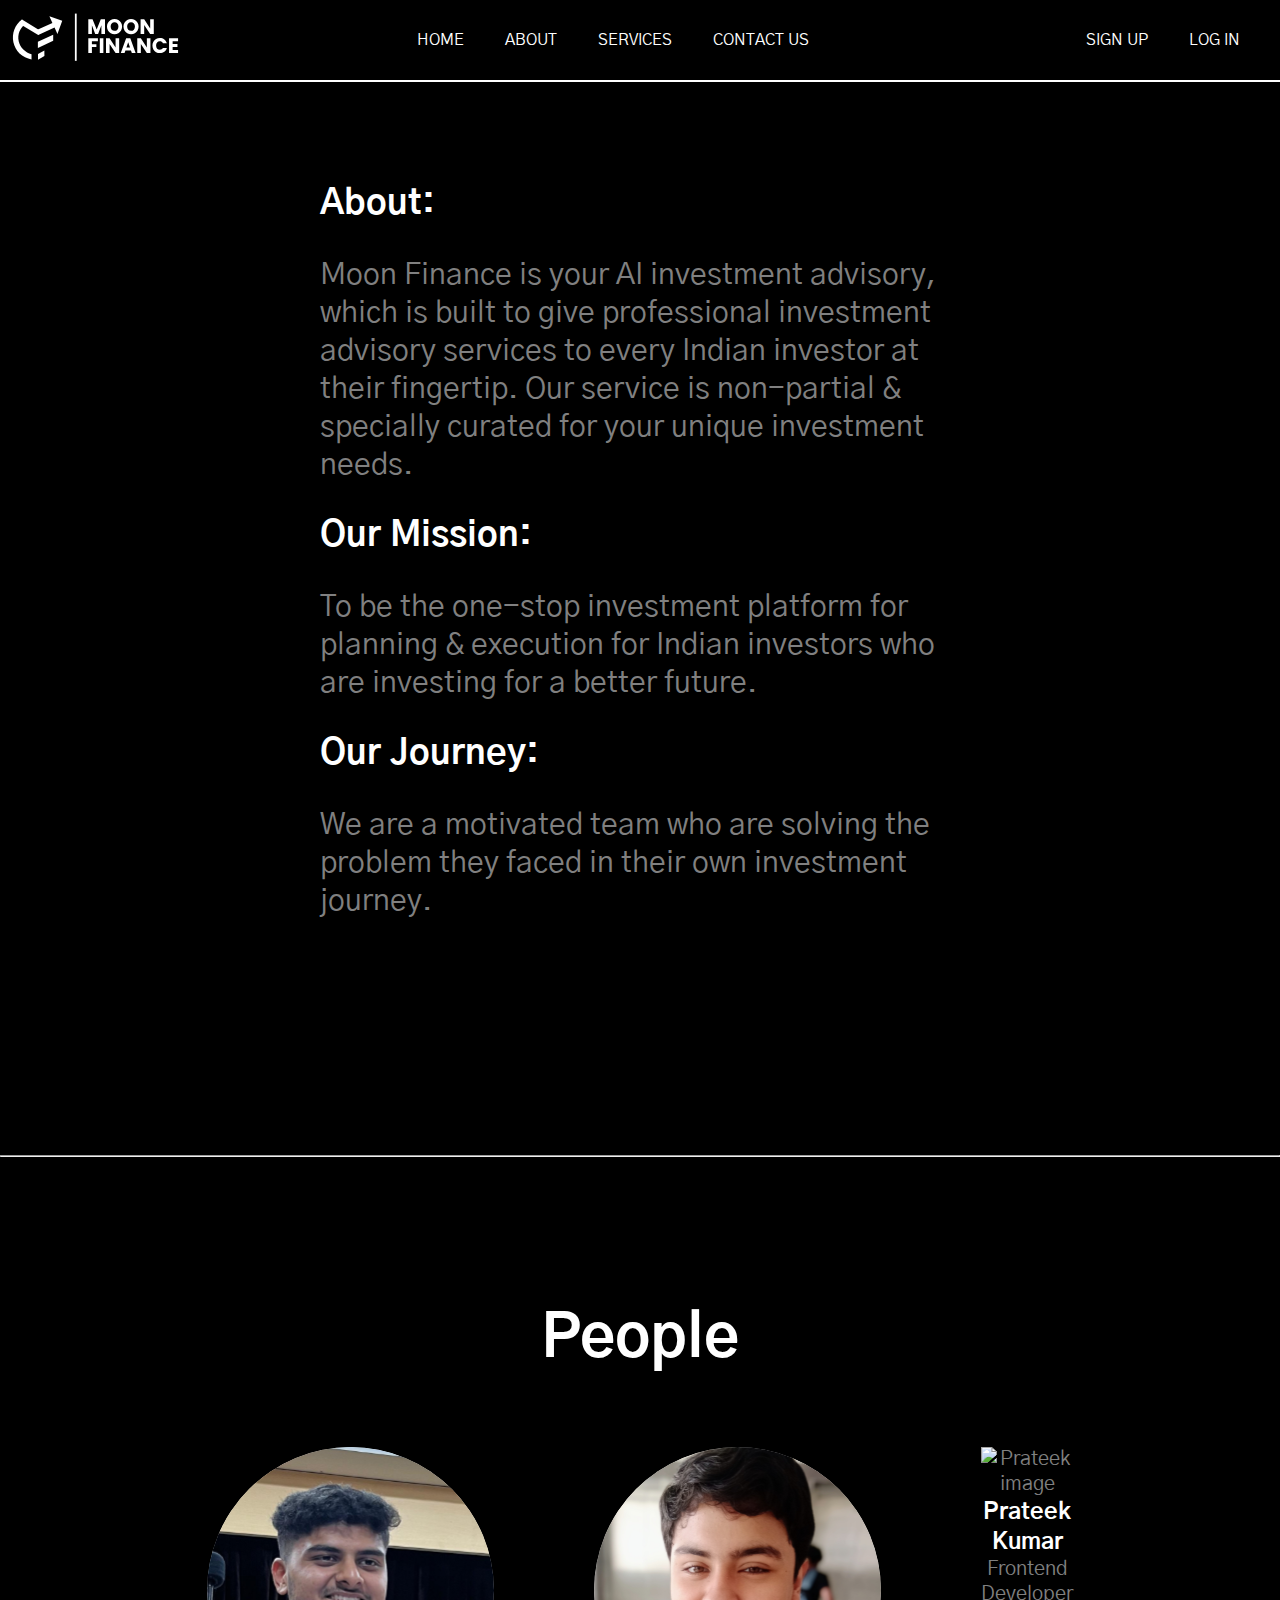
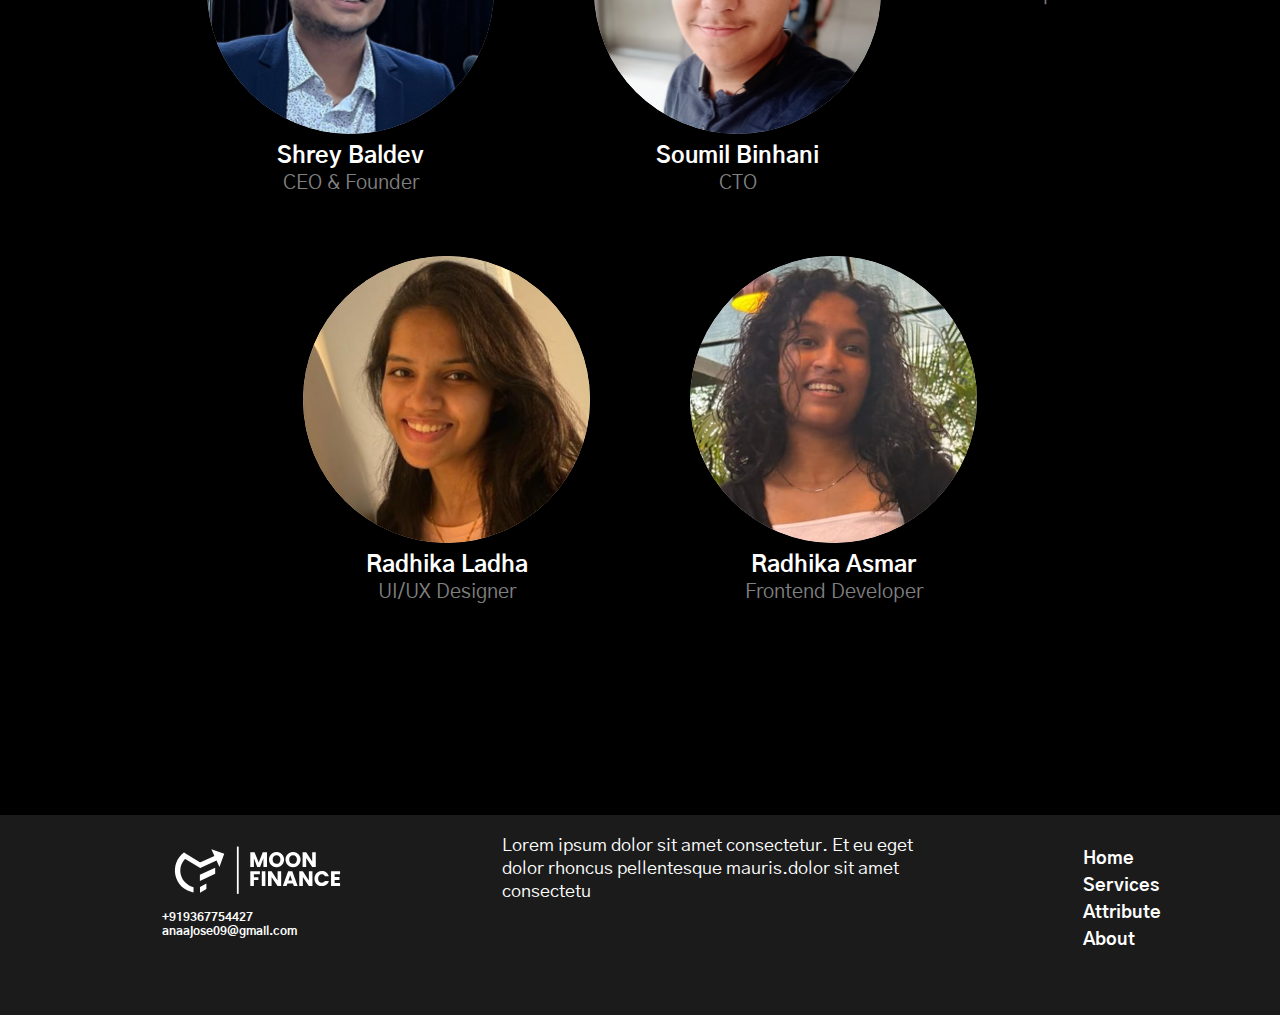
==== aboutus.html @ b472ee97 "Merge remote-tracking branch 'origin/master' into master2" ====
<!DOCTYPE html>
<html lang="en">
<head>
    <meta charset="UTF-8">
    <meta name="viewport" content="width=device-width, initial-scale=1.0">
    <title>About Us</title>
    <link rel="stylesheet" href="index.css">
    <link rel="stylesheet" href="dashboard.css">
    <link href="https://fonts.googleapis.com/css2?family=Playfair+Display&family=Poppins:wght@200;400;700&display=swap" rel="stylesheet">
    <link rel="preconnect" href="https://fonts.googleapis.com">
    <link rel="preconnect" href="https://fonts.gstatic.com" crossorigin>
    <link href="https://fonts.googleapis.com/css2?family=Gothic+A1&family=Poppins:wght@300;400&display=swap" rel="stylesheet">
</head>
<body>
    <header>
        <a href="#"><img src="./images/Frame 148.svg" alt="Moon Finance Logo"></a>
        
        <nav>
            <ul>
                <li><a href="#" class="active_first">Home</a></li>
                <li><a href="#">About</a></li>
                <li><a href="#">Services</a></li>
                <li><a href="#">Contact Us</a></li>
            </ul>
        </nav> 
        <nav>
            <ul>
                <li><a href="#" class="active_second">Sign Up</a></li>
                <li><a href="#">Log In</a></li>
            </ul>
        </nav>
    </header>
    <main>
        <div class="aboutus_main">
            <h3>About:</h3>
            <p>Moon Finance is your AI investment advisory, which is built to give 
                professional investment advisory services to every Indian investor at 
                their fingertip. Our service is non-partial & specially curated for your 
                unique investment needs.</p>
            <h3>Our Mission:</h3>
            <p>To be the one-stop investment platform for planning & execution for Indian investors who are investing for a better future.</p>
            <h3>Our Journey:</h3>
            <p>We are a motivated team who are solving the problem they faced in their own investment journey.</p>
        </div>
        <hr>
        <div class="aboutus_people">
            <h1 style="text-align: center; color: white; font-size:300%">People</h1>
            <div class="aboutus_people_first">
                <div class="aboutus_people_individual">
                    <img src="./images/Shrey.svg" alt="Shrey image">
                    <h3>Shrey Baldev</h3>
                    <p>CEO & Founder</p>
                </div>
                <div class="aboutus_people_individual">
                    <img src="./images/Soumil.svg" alt="Soumil image">
                    <h3>Soumil Binhani</h3>
                    <p>CTO</p>
                </div>
                <div class="aboutus_people_individual">
                    <img src="./images/Prateek.svg" alt="Prateek image">
                    <h3>Prateek Kumar</h3>
                    <p>Frontend Developer</p>
                </div>
            </div>
            <div class="aboutus_people_second">
                <div class="aboutus_people_individual">
                    <img src="./images/RadhikaL.svg" alt="RadhikaL image">
                    <h3>Radhika Ladha</h3>
                    <p>UI/UX Designer</p>
                </div>
                <div class="aboutus_people_individual">
                    <img src="./images/RadhikaA.svg" alt="RadhikaA image">
                    <h3>Radhika Asmar</h3>
                    <p>Frontend Developer</p>
                </div>
            </div>
        </div>
    </main>
    <footer>
        <div class="footer">
          <div class="first">
            <a href="#"><img src="./images/Frame 148.svg" alt="Moon Finance Logo"></a>
            <h3>+919367754427</h3>
            <h3>anaajose09@gmail.com</h3>
          </div>
          <div class="second">
            <a>Lorem ipsum dolor sit amet consectetur. Et eu eget dolor rhoncus pellentesque mauris.dolor sit amet consectetu</a>
          </div>
          <div class="third">
            <table>
                <tr>
                    <th>
                        Home
                    </th>
                </tr>
                <tr>
                    <th>
                        Services
                    </th>
                </tr>
                <tr>
                    <th> 
                        Attribute
                    </th>
                </tr>
                <tr>
                    <th>
                        About
                    </th>
                </tr>
          </div>
          </div></table>
      </footer>
</body>
</html>
---- index.css ----
html{
    background-color: black;
    color: white;
    font-size: 62.5%;
    font-family: 'Gothic A1';
}
body {
    margin: 0;
    font-family: 'Gothic A1';
}
header {
    display: flex;
    justify-content: space-between;
    align-items: center;
    border-bottom: 2px solid white;
    height: 80px;
}

nav {
    margin: 4em;
}
nav ul {
    list-style-type: none;
    display: flex;
    gap: 4.1rem;
    padding-left: 0;
}
nav ul li a {
    text-decoration: none;
    color: white;
    text-transform: uppercase;
    font-size: 1.6rem;
    position: static;
}
nav ul li a:hover{
    border: 1px solid white;
    border-radius: 9px;
    padding: 13px;
}
.main{
    background: url(/BfemybeKVXCf9pgX9WCxsc\ 1.png);
    background-size: auto;
}
.main h1{
    display: flex;
    justify-content: left;
    height: 300px;
    margin-left: 100px;
    font-size: 100px;
    margin-bottom: none;
    margin-bottom: 0px;
}
.main h2{
    display: flex;
    justify-content: left;
    font-size: 40px;
    margin-left: 100px;
    margin-top: 0px;
    font-weight: 500;
}
.main .start_investing{
    display: flex;
    justify-content: left;
    color: white;
    text-decoration: none;
    width: 310px;
    font-size: 39.38px;
    border: 2px solid white;
    background-color: #0455BF;
    padding: 10px 25px 10px 25px;
    margin-left: 100px;
    border-radius: 10px;
}
.form_main{
    margin-top: 100px;
    margin-bottom: 200px;
    margin-left: 200px;
    margin-right: 200px;
}
.form_main a{
    color: white;
    text-decoration: none;
    font-size: 26px;
    background-color: #1F7AE0;
    padding-left: 15px;
    padding-right: 15px;
    padding-top: 5px;
    padding-bottom: 5px;
    border-radius: 15px;
}
.form_main p{
    font-size: 24.36px;
}
.form_main h1{
    font-size: 43px;
}
.form_main .form_buttons{
    display: flex;
    justify-content: flex-start;
    align-items: center;
    font-size: 26px;
}
.form_main button{
    font-size: 23px;
    margin-right: 30px;
    height: 162px;
    width: 162px;
    border-radius: 20px;
    border-style: none;
    -webkit-border-radius: 20px;
    -moz-border-radius: 20px;
    -ms-border-radius: 20px;
    -o-border-radius: 20px;
    color: white;
    background-color: #939393;
    margin-bottom: 100px;

}

.form_main .form_active{
    margin-top: 100px;
    display: flex;
    justify-content: space-between;
}
.main_2{
    display: flex;
    justify-content: space-between;
    align-items: center;
    background-color: rgba(4, 85, 191, 1);
    margin-top: 200px;
    padding-top: 100px;
    padding-bottom: 100px;
    ;
}
.main_2_text h3{
    font-size: 80px;
    font-weight: bold;
}
.main_2 p{
    font-size: 32px;
}
.main_2_text{
    width: 800px;
    margin-right: 25px;
    margin-left: 47px;
    margin-bottom: 100px;
}
.main_2_img{
    margin-right: 61px;
}
.main_3{
    align-items: center;
    background-color: black;
    color: white;
    height: 460px;
}
.main_2_img{
    display: flex;
    justify-content: space-evenly;
    margin: 30px;
}
.main_3_text h3{
    font-size: 60px;
    font-weight: bold;
    text-align: center;
}
.main_3_text{
    width: 800px;
    margin-right: 25px;
    margin-left: 250px;
    margin-bottom: 100px;
}
.main_3 img{
    margin-left: 85px;
}
.faq{
    padding: 10px 12%;
    text-align: center;
    font-size: 18px;
    background-color: white;
    color: #1B1B1B;
}

.faq h2{
    font-weight: 500;
    font-size: 40px;
    margin-top: 25px;
    margin-left: 135px;
    margin-bottom: 0px;
}
.faq h1{
    font-size: 45px;
    margin-left: 135px;
    height: 26px;
    margin-top: 0px;
}

.accordion{
    margin: 60px auto;
    width: 100%;
    max-width: 750px;
}

.accordion li{
    list-style: none;
    width: 100%;
    padding: 5px;
}

.accordion li label{
    display: flex;
    align-items: center;
    padding: 20px;
    font-size: 18px;
    font-weight: 500;
    background: white;
    margin-bottom: 2px;
    cursor: pointer;
    position: relative;
}

label::after{
    content: '+';
    font-size: 34px;
    position: absolute;
    right: 20px;
    transition: transform 0.5s;
}

input[type="radio"]{
    display: none;
}

.accordion .content{
    border: 2px black;
    background: white;
    text-align: left;
    padding: 0 20px;
    max-height: 0;
    overflow: hidden;
    transition: max-height 0s, padding 0.5s;
}

.accordion input[type="radio"]:checked + label + .content{
    max-height: 600px;
    padding: 30px 20px;
}

.accordion input[type="radio"]:checked + label::after{
    transform: rotate(135deg);
}


.faq small{
    font-size: 13px;
}


.main_5{
    display: flex;
    justify-content: center;
    align-items: center;
    margin-bottom: 100px;
    background-color: black;
}
.main_5_img{
    margin-right: 30px;
    margin-left: 500px;
    margin-top: 100px;
}
.main_5_text{
    margin-top: 100px;
    margin-left: 30px;
    margin-right: 450px;
}
.main_5_text h3{
    font-size: 56px;
}
.main_5_text button{
    font-size: 22px;
    padding-left: 10px;
    padding-right: 10px;
    padding-top: 7px;
    padding-bottom: 7px;
    border-radius: 10px;
    border-style: none;
    background-color: #1F7AE0;
}
.main_dash{
    margin-top: 150px;
    font-size:500%;
    text-align: center;
}
.main_dash h2{
    border: solid;
    border-width: 1px;
    border-color: white;
    border-radius: 50%;
    margin-left: 700px;
    margin-right: 700px;
    padding-top: 50px;
}
.main_dash button{
  display: block;
  margin-left: auto;
  margin-right: auto;
  margin-top: 80px;
  font-size: 50px;
}
.start_investing{
    margin-top: 100px;
    border: 2px solid white;
    background-color: white;
    background-color: rgba(255, 255, 255, 0.2);
    padding: 10px 25px 10px 25px;
    margin-left: 650px;
    margin-right: 650px;
    border-radius: 10px;
}
footer{
    background-color: #1B1B1B;
}

.footer{
    display: flex;
    height: 200px;
    justify-content: space-evenly;
    margin-right: -50px;
}
.first{
    margin-top: 20px;
    margin-left: -75px;
}
.second{
    margin-top: 20px;
    margin-left: -75px;
    font-weight: 400;
    font-size: large;
    width: 430px;
}
.third{
    margin-left: -89px;
    margin-right: -70px;
    margin-top: 30px;
    list-style: none;
    font-weight: 400;
    font-size: large;
    text-align: left;
}
.fourth{
    margin-top: 30px;
    display: flex;
    flex-direction: column;
}
.fourth img{
    margin-bottom: 3px;
}

.aboutus_main{
    padding-top: 100px;
    padding-bottom: 200px;
    color: grey;
    margin: auto;
  width: 50%;
  font-size: 3rem;
}
.aboutus_main h3{
    font-weight: bold;
    color: white;
}
.aboutus_people{
    padding-top: 100px;
    padding-bottom: 200px;
    color: grey;
    margin: auto;
  width: 50%;
  font-size: 2rem;
  display: block;
  justify-content: center;
}
.aboutus_people_first{
    display: flex;
    justify-content: center;
    margin-top: 7rem;
}
.aboutus_people_second{
    display: flex;
    justify-content: center;
    margin-top: 5rem;
}
.aboutus_people_individual{
    margin: 0rem 5rem 1rem 5rem;
    text-align: center;
}
.aboutus_people_individual p,h3{
    margin: 0px;
}
.aboutus_people_individual h3{
    color: white;
}
---- dashboard.css ----
.container {
    display: inline-block;
    cursor: pointer;
    margin-left: 25px;
  }
  
  .bar1, .bar2, .bar3 {
    width: 35px;
    height: 5px;
    background-color: #333;
    margin: 6px 0;
    transition: 0.4s;
  }
  

  .change .bar1 {
    transform: translate(0, 11px) rotate(-45deg);
  }
  

  .change .bar2 {opacity: 0;}
  

  .change .bar3 {
    transform: translate(0, -11px) rotate(45deg);
  }
  .sidenav {
    height: 100%;
    width: 0;
    position: fixed;
    z-index: 1;
    top: 0;
    left: 0;
    background-color: #111;
    overflow-x: hidden;
    transition: 0.5s;
    padding-top: 60px;
  }
  
  .sidenav a {
    padding: 8px 8px 8px 32px;
    text-decoration: none;
    font-size: 25px;
    color: #818181;
    display: block;
    transition: 0.3s;
  }
  
  .sidenav a:hover {
    color: #f1f1f1;
  }
  
  .sidenav .closebtn {
    position: absolute;
    top: 0;
    right: 25px;
    font-size: 36px;
    margin-left: 50px;
  }
  
  @media screen and (max-height: 450px) {
    .sidenav {padding-top: 15px;}
    .sidenav a {font-size: 18px;}
  }
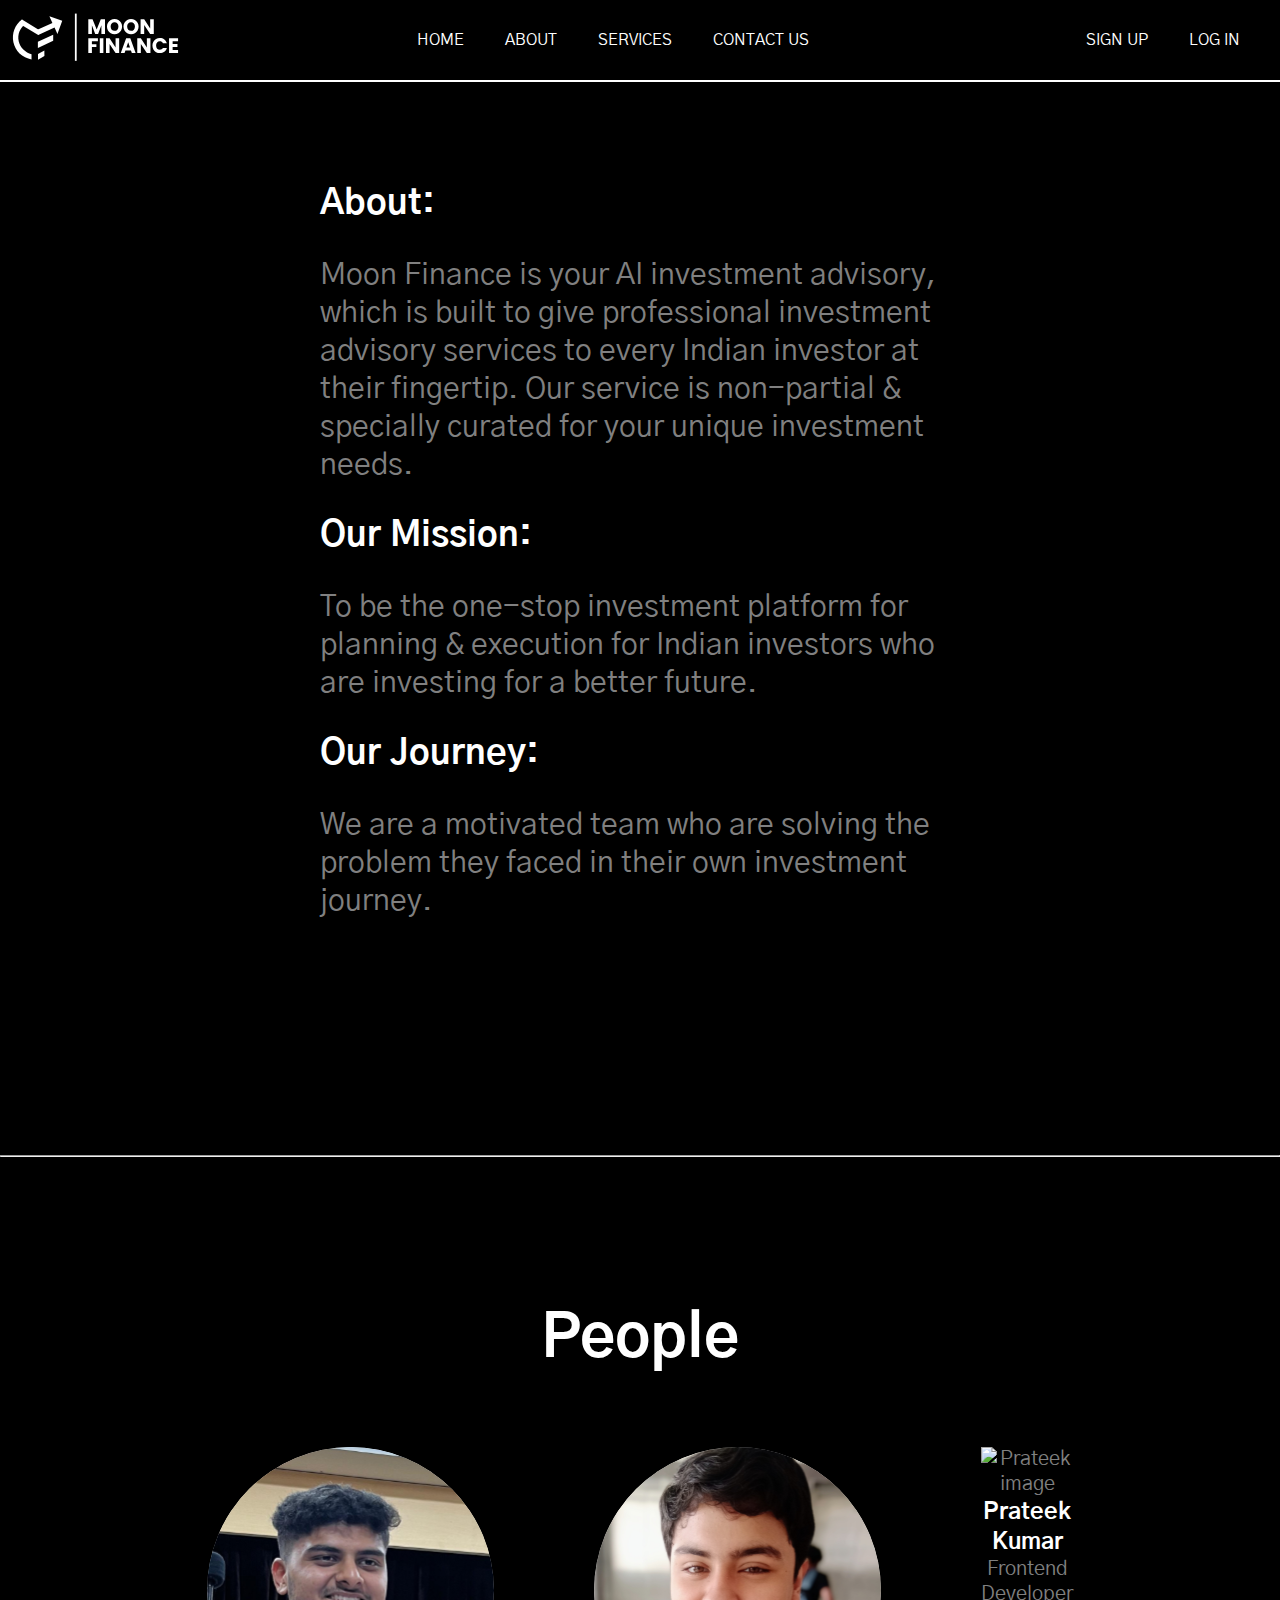
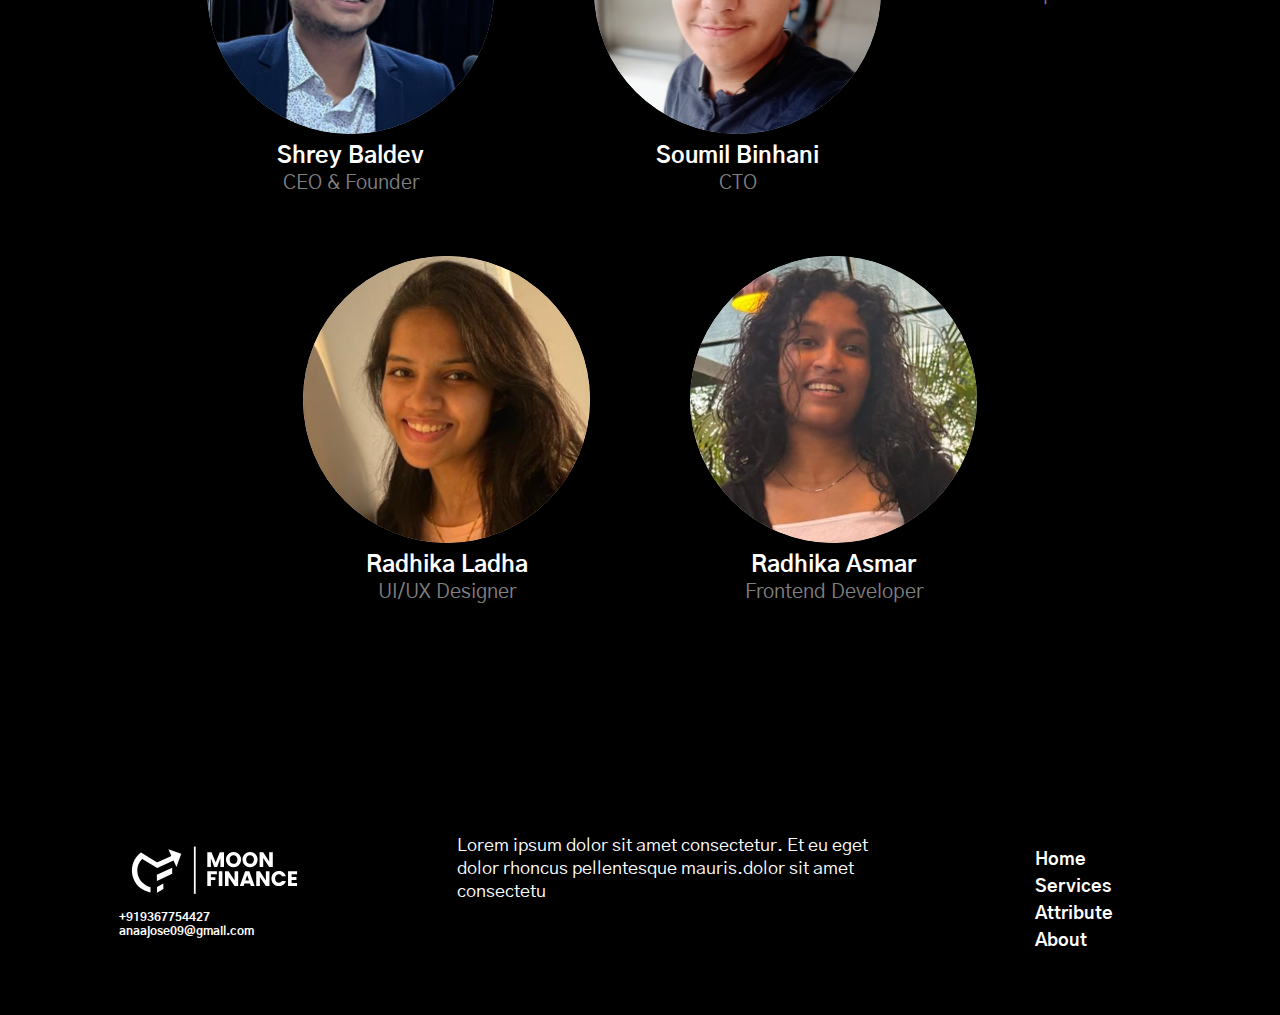
==== commit e126cb0e: "Merge branch 'master' of https://github.com/radhikaasmar/MoonFinance" ====
--- a/aboutus.html
+++ b/aboutus.html
@@ -17,8 +17,8 @@
         
         <nav>
             <ul>
-                <li><a href="#" class="active_first">Home</a></li>
-                <li><a href="#">About</a></li>
+                <li><a href="index.html" class="active_first">Home</a></li>
+                <li><a href="aboutus.html">About</a></li>
                 <li><a href="#">Services</a></li>
                 <li><a href="#">Contact Us</a></li>
             </ul>
--- a/index.css
+++ b/index.css
@@ -2,6 +2,7 @@
     background-color: black;
     color: white;
     font-size: 62.5%;
+    font-family: 'Gothic A1';
     font-family: 'Gothic A1';
 }
 body {
@@ -206,34 +207,29 @@
     width: 100%;
     padding: 5px;
 }
-
-.accordion li label{
+.main_4{
     display: flex;
     align-items: center;
     padding: 20px;
     font-size: 18px;
     font-weight: 500;
-    background: white;
+    background: #303030;
     margin-bottom: 2px;
     cursor: pointer;
     position: relative;
 }
-
-label::after{
-    content: '+';
-    font-size: 34px;
-    position: absolute;
-    right: 20px;
-    transition: transform 0.5s;
-}
-
-input[type="radio"]{
-    display: none;
+.main_4_text1 h3{
+    font-size: 66px;
+}
+.main_4_text1 p{
+    font-size: 24px;
+}
+.main_4_text2 p{
+    font-size: 22px;
 }
 
 .accordion .content{
-    border: 2px black;
-    background: white;
+    background: #303030;
     text-align: left;
     padding: 0 20px;
     max-height: 0;
@@ -318,18 +314,17 @@
     border-radius: 10px;
 }
 footer{
-    background-color: #1B1B1B;
+    background: linear-gradient(0deg, #000000, #000000),
 }
 
 .footer{
     display: flex;
     height: 200px;
     justify-content: space-evenly;
-    margin-right: -50px;
 }
 .first{
     margin-top: 20px;
-    margin-left: -75px;
+    margin-left: -115px;
 }
 .second{
     margin-top: 20px;
@@ -341,19 +336,12 @@
 .third{
     margin-left: -89px;
     margin-right: -70px;
-    margin-top: 30px;
+    margin-top: 16px;
     list-style: none;
     font-weight: 400;
     font-size: large;
     text-align: left;
-}
-.fourth{
-    margin-top: 30px;
-    display: flex;
-    flex-direction: column;
-}
-.fourth img{
-    margin-bottom: 3px;
+    margin-top: 31px;
 }
 
 .aboutus_main{
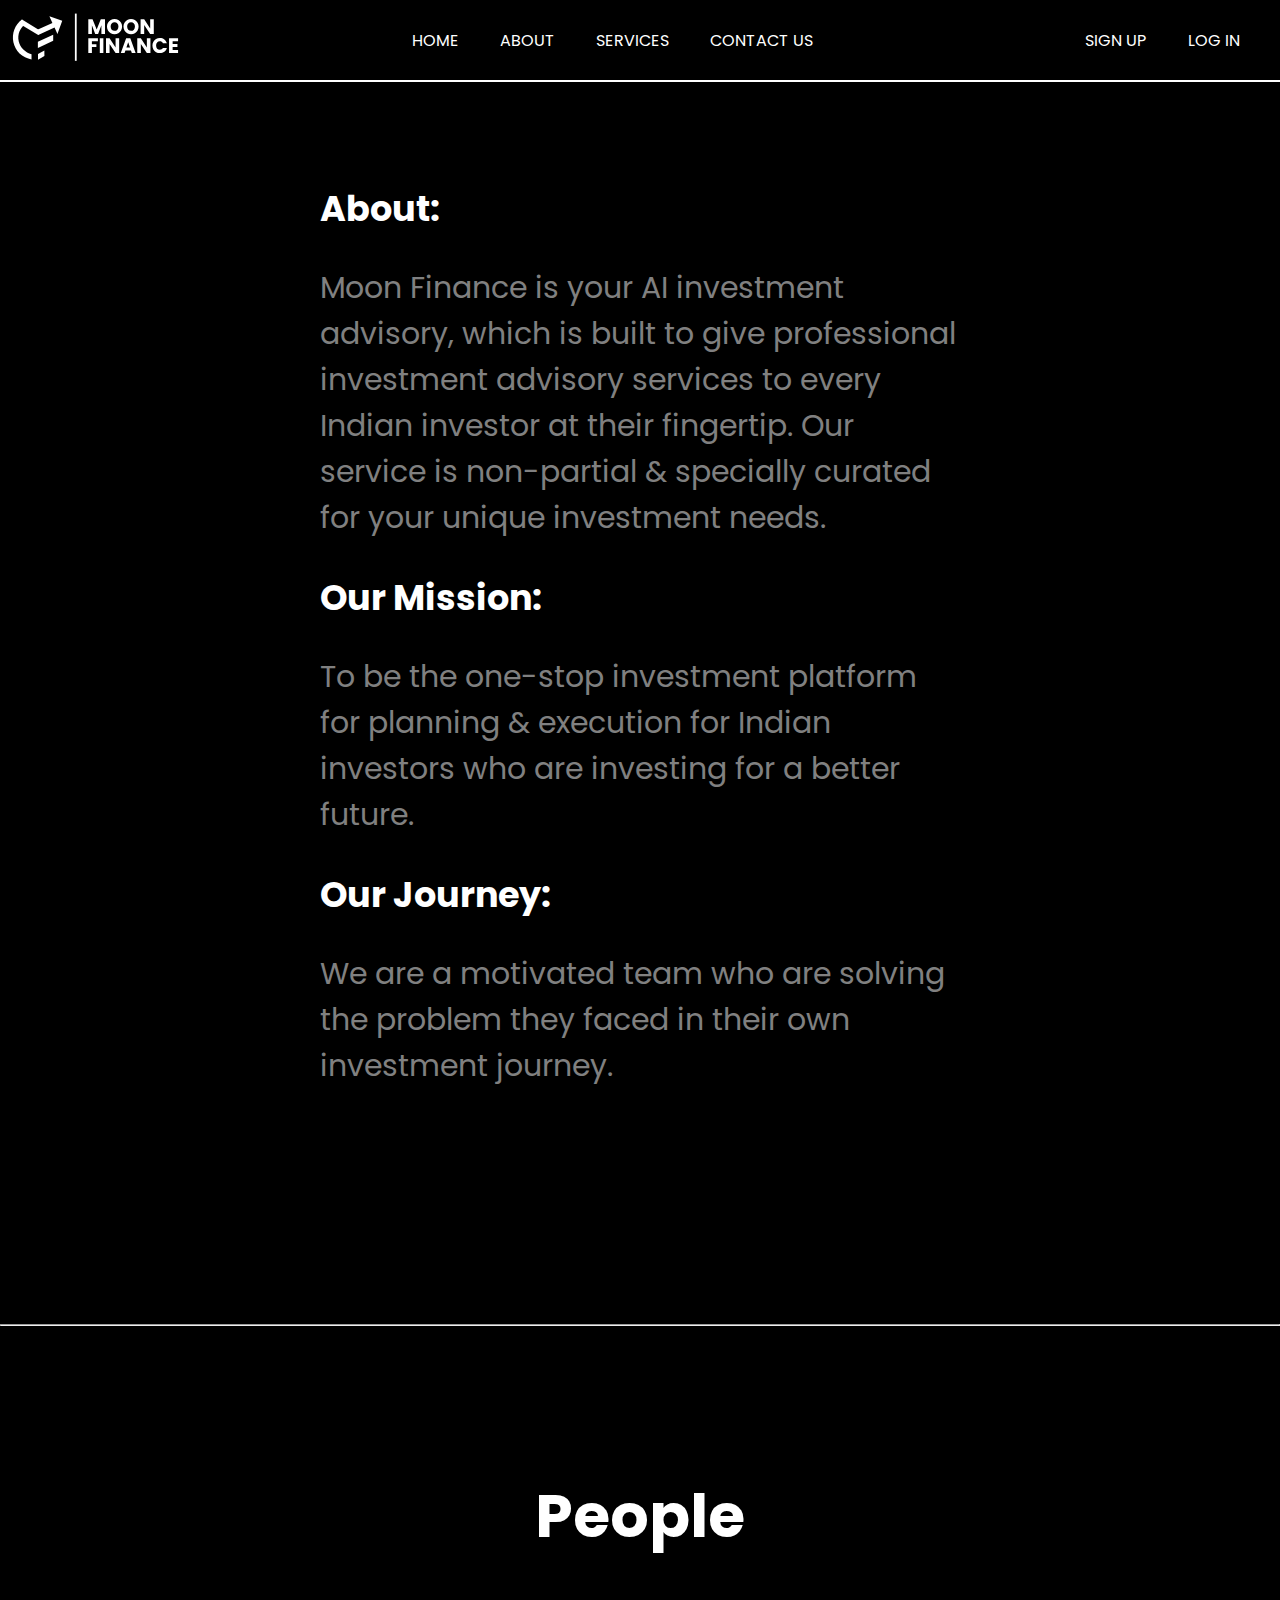
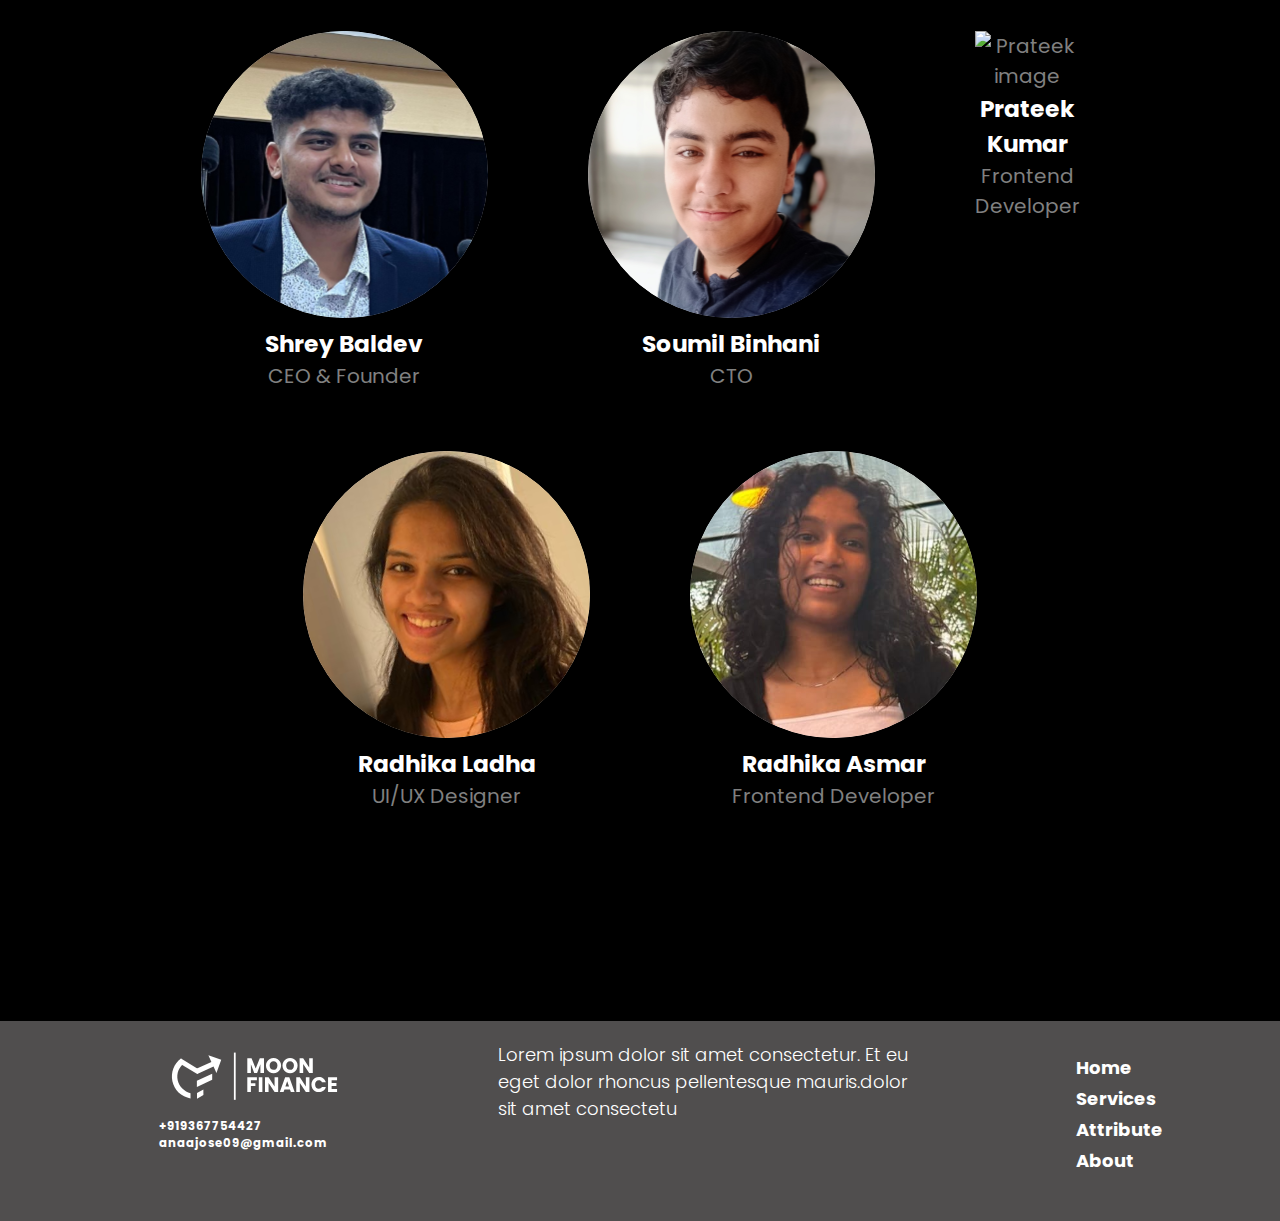
==== commit c8e41e2f: "final graph" ====
--- a/aboutus.html
+++ b/aboutus.html
@@ -1,115 +1,115 @@
-<!DOCTYPE html>
-<html lang="en">
-<head>
-    <meta charset="UTF-8">
-    <meta name="viewport" content="width=device-width, initial-scale=1.0">
-    <title>About Us</title>
-    <link rel="stylesheet" href="index.css">
-    <link rel="stylesheet" href="dashboard.css">
-    <link href="https://fonts.googleapis.com/css2?family=Playfair+Display&family=Poppins:wght@200;400;700&display=swap" rel="stylesheet">
-    <link rel="preconnect" href="https://fonts.googleapis.com">
-    <link rel="preconnect" href="https://fonts.gstatic.com" crossorigin>
-    <link href="https://fonts.googleapis.com/css2?family=Gothic+A1&family=Poppins:wght@300;400&display=swap" rel="stylesheet">
-</head>
-<body>
-    <header>
-        <a href="#"><img src="./images/Frame 148.svg" alt="Moon Finance Logo"></a>
-        
-        <nav>
-            <ul>
-                <li><a href="index.html" class="active_first">Home</a></li>
-                <li><a href="aboutus.html">About</a></li>
-                <li><a href="#">Services</a></li>
-                <li><a href="#">Contact Us</a></li>
-            </ul>
-        </nav> 
-        <nav>
-            <ul>
-                <li><a href="#" class="active_second">Sign Up</a></li>
-                <li><a href="#">Log In</a></li>
-            </ul>
-        </nav>
-    </header>
-    <main>
-        <div class="aboutus_main">
-            <h3>About:</h3>
-            <p>Moon Finance is your AI investment advisory, which is built to give 
-                professional investment advisory services to every Indian investor at 
-                their fingertip. Our service is non-partial & specially curated for your 
-                unique investment needs.</p>
-            <h3>Our Mission:</h3>
-            <p>To be the one-stop investment platform for planning & execution for Indian investors who are investing for a better future.</p>
-            <h3>Our Journey:</h3>
-            <p>We are a motivated team who are solving the problem they faced in their own investment journey.</p>
-        </div>
-        <hr>
-        <div class="aboutus_people">
-            <h1 style="text-align: center; color: white; font-size:300%">People</h1>
-            <div class="aboutus_people_first">
-                <div class="aboutus_people_individual">
-                    <img src="./images/Shrey.svg" alt="Shrey image">
-                    <h3>Shrey Baldev</h3>
-                    <p>CEO & Founder</p>
-                </div>
-                <div class="aboutus_people_individual">
-                    <img src="./images/Soumil.svg" alt="Soumil image">
-                    <h3>Soumil Binhani</h3>
-                    <p>CTO</p>
-                </div>
-                <div class="aboutus_people_individual">
-                    <img src="./images/Prateek.svg" alt="Prateek image">
-                    <h3>Prateek Kumar</h3>
-                    <p>Frontend Developer</p>
-                </div>
-            </div>
-            <div class="aboutus_people_second">
-                <div class="aboutus_people_individual">
-                    <img src="./images/RadhikaL.svg" alt="RadhikaL image">
-                    <h3>Radhika Ladha</h3>
-                    <p>UI/UX Designer</p>
-                </div>
-                <div class="aboutus_people_individual">
-                    <img src="./images/RadhikaA.svg" alt="RadhikaA image">
-                    <h3>Radhika Asmar</h3>
-                    <p>Frontend Developer</p>
-                </div>
-            </div>
-        </div>
-    </main>
-    <footer>
-        <div class="footer">
-          <div class="first">
-            <a href="#"><img src="./images/Frame 148.svg" alt="Moon Finance Logo"></a>
-            <h3>+919367754427</h3>
-            <h3>anaajose09@gmail.com</h3>
-          </div>
-          <div class="second">
-            <a>Lorem ipsum dolor sit amet consectetur. Et eu eget dolor rhoncus pellentesque mauris.dolor sit amet consectetu</a>
-          </div>
-          <div class="third">
-            <table>
-                <tr>
-                    <th>
-                        Home
-                    </th>
-                </tr>
-                <tr>
-                    <th>
-                        Services
-                    </th>
-                </tr>
-                <tr>
-                    <th> 
-                        Attribute
-                    </th>
-                </tr>
-                <tr>
-                    <th>
-                        About
-                    </th>
-                </tr>
-          </div>
-          </div></table>
-      </footer>
-</body>
+<!DOCTYPE html>
+<html lang="en">
+<head>
+    <meta charset="UTF-8">
+    <meta name="viewport" content="width=device-width, initial-scale=1.0">
+    <title>About Us</title>
+    <link rel="stylesheet" href="index.css">
+    <link rel="stylesheet" href="dashboard.css">
+    <link href="https://fonts.googleapis.com/css2?family=Playfair+Display&family=Poppins:wght@200;400;700&display=swap" rel="stylesheet">
+    <link rel="preconnect" href="https://fonts.googleapis.com">
+    <link rel="preconnect" href="https://fonts.gstatic.com" crossorigin>
+    <link href="https://fonts.googleapis.com/css2?family=Gothic+A1&family=Poppins:wght@300;400&display=swap" rel="stylesheet">
+</head>
+<body>
+    <header>
+        <a href="#"><img src="./images/Frame 148.svg" alt="Moon Finance Logo"></a>
+        
+        <nav>
+            <ul>
+                <li><a href="index.html" class="active_first">Home</a></li>
+                <li><a href="aboutus.html">About</a></li>
+                <li><a href="#">Services</a></li>
+                <li><a href="#">Contact Us</a></li>
+            </ul>
+        </nav> 
+        <nav>
+            <ul>
+                <li><a href="#" class="active_second">Sign Up</a></li>
+                <li><a href="#">Log In</a></li>
+            </ul>
+        </nav>
+    </header>
+    <main>
+        <div class="aboutus_main">
+            <h3>About:</h3>
+            <p>Moon Finance is your AI investment advisory, which is built to give 
+                professional investment advisory services to every Indian investor at 
+                their fingertip. Our service is non-partial & specially curated for your 
+                unique investment needs.</p>
+            <h3>Our Mission:</h3>
+            <p>To be the one-stop investment platform for planning & execution for Indian investors who are investing for a better future.</p>
+            <h3>Our Journey:</h3>
+            <p>We are a motivated team who are solving the problem they faced in their own investment journey.</p>
+        </div>
+        <hr>
+        <div class="aboutus_people">
+            <h1 style="text-align: center; color: white; font-size:300%">People</h1>
+            <div class="aboutus_people_first">
+                <div class="aboutus_people_individual">
+                    <img src="./images/Shrey.svg" alt="Shrey image">
+                    <h3>Shrey Baldev</h3>
+                    <p>CEO & Founder</p>
+                </div>
+                <div class="aboutus_people_individual">
+                    <img src="./images/Soumil.svg" alt="Soumil image">
+                    <h3>Soumil Binhani</h3>
+                    <p>CTO</p>
+                </div>
+                <div class="aboutus_people_individual">
+                    <img src="./images/Prateek.svg" alt="Prateek image">
+                    <h3>Prateek Kumar</h3>
+                    <p>Frontend Developer</p>
+                </div>
+            </div>
+            <div class="aboutus_people_second">
+                <div class="aboutus_people_individual">
+                    <img src="./images/RadhikaL.svg" alt="RadhikaL image">
+                    <h3>Radhika Ladha</h3>
+                    <p>UI/UX Designer</p>
+                </div>
+                <div class="aboutus_people_individual">
+                    <img src="./images/RadhikaA.svg" alt="RadhikaA image">
+                    <h3>Radhika Asmar</h3>
+                    <p>Frontend Developer</p>
+                </div>
+            </div>
+        </div>
+    </main>
+    <footer>
+        <div class="footer">
+          <div class="first">
+            <a href="#"><img src="./images/Frame 148.svg" alt="Moon Finance Logo"></a>
+            <h3>+919367754427</h3>
+            <h3>anaajose09@gmail.com</h3>
+          </div>
+          <div class="second">
+            <a>Lorem ipsum dolor sit amet consectetur. Et eu eget dolor rhoncus pellentesque mauris.dolor sit amet consectetu</a>
+          </div>
+          <div class="third">
+            <table>
+                <tr>
+                    <th>
+                        Home
+                    </th>
+                </tr>
+                <tr>
+                    <th>
+                        Services
+                    </th>
+                </tr>
+                <tr>
+                    <th> 
+                        Attribute
+                    </th>
+                </tr>
+                <tr>
+                    <th>
+                        About
+                    </th>
+                </tr>
+          </div>
+          </div></table>
+      </footer>
+</body>
 </html>--- a/index.css
+++ b/index.css
@@ -1,392 +1,418 @@
-html{
-    background-color: black;
-    color: white;
-    font-size: 62.5%;
-    font-family: 'Gothic A1';
-    font-family: 'Gothic A1';
-}
-body {
-    margin: 0;
-    font-family: 'Gothic A1';
-}
-header {
-    display: flex;
-    justify-content: space-between;
-    align-items: center;
-    border-bottom: 2px solid white;
-    height: 80px;
-}
-
-nav {
-    margin: 4em;
-}
-nav ul {
-    list-style-type: none;
-    display: flex;
-    gap: 4.1rem;
-    padding-left: 0;
-}
-nav ul li a {
-    text-decoration: none;
-    color: white;
-    text-transform: uppercase;
-    font-size: 1.6rem;
-    position: static;
-}
-nav ul li a:hover{
-    border: 1px solid white;
-    border-radius: 9px;
-    padding: 13px;
-}
-.main{
-    background: url(/BfemybeKVXCf9pgX9WCxsc\ 1.png);
-    background-size: auto;
-}
-.main h1{
-    display: flex;
-    justify-content: left;
-    height: 300px;
-    margin-left: 100px;
-    font-size: 100px;
-    margin-bottom: none;
-    margin-bottom: 0px;
-}
-.main h2{
-    display: flex;
-    justify-content: left;
-    font-size: 40px;
-    margin-left: 100px;
-    margin-top: 0px;
-    font-weight: 500;
-}
-.main .start_investing{
-    display: flex;
-    justify-content: left;
-    color: white;
-    text-decoration: none;
-    width: 310px;
-    font-size: 39.38px;
-    border: 2px solid white;
-    background-color: #0455BF;
-    padding: 10px 25px 10px 25px;
-    margin-left: 100px;
-    border-radius: 10px;
-}
-.form_main{
-    margin-top: 100px;
-    margin-bottom: 200px;
-    margin-left: 200px;
-    margin-right: 200px;
-}
-.form_main a{
-    color: white;
-    text-decoration: none;
-    font-size: 26px;
-    background-color: #1F7AE0;
-    padding-left: 15px;
-    padding-right: 15px;
-    padding-top: 5px;
-    padding-bottom: 5px;
-    border-radius: 15px;
-}
-.form_main p{
-    font-size: 24.36px;
-}
-.form_main h1{
-    font-size: 43px;
-}
-.form_main .form_buttons{
-    display: flex;
-    justify-content: flex-start;
-    align-items: center;
-    font-size: 26px;
-}
-.form_main button{
-    font-size: 23px;
-    margin-right: 30px;
-    height: 162px;
-    width: 162px;
-    border-radius: 20px;
-    border-style: none;
-    -webkit-border-radius: 20px;
-    -moz-border-radius: 20px;
-    -ms-border-radius: 20px;
-    -o-border-radius: 20px;
-    color: white;
-    background-color: #939393;
-    margin-bottom: 100px;
-
-}
-
-.form_main .form_active{
-    margin-top: 100px;
-    display: flex;
-    justify-content: space-between;
-}
-.main_2{
-    display: flex;
-    justify-content: space-between;
-    align-items: center;
-    background-color: rgba(4, 85, 191, 1);
-    margin-top: 200px;
-    padding-top: 100px;
-    padding-bottom: 100px;
-    ;
-}
-.main_2_text h3{
-    font-size: 80px;
-    font-weight: bold;
-}
-.main_2 p{
-    font-size: 32px;
-}
-.main_2_text{
-    width: 800px;
-    margin-right: 25px;
-    margin-left: 47px;
-    margin-bottom: 100px;
-}
-.main_2_img{
-    margin-right: 61px;
-}
-.main_3{
-    align-items: center;
-    background-color: black;
-    color: white;
-    height: 460px;
-}
-.main_2_img{
-    display: flex;
-    justify-content: space-evenly;
-    margin: 30px;
-}
-.main_3_text h3{
-    font-size: 60px;
-    font-weight: bold;
-    text-align: center;
-}
-.main_3_text{
-    width: 800px;
-    margin-right: 25px;
-    margin-left: 250px;
-    margin-bottom: 100px;
-}
-.main_3 img{
-    margin-left: 85px;
-}
-.faq{
-    padding: 10px 12%;
-    text-align: center;
-    font-size: 18px;
-    background-color: white;
-    color: #1B1B1B;
-}
-
-.faq h2{
-    font-weight: 500;
-    font-size: 40px;
-    margin-top: 25px;
-    margin-left: 135px;
-    margin-bottom: 0px;
-}
-.faq h1{
-    font-size: 45px;
-    margin-left: 135px;
-    height: 26px;
-    margin-top: 0px;
-}
-
-.accordion{
-    margin: 60px auto;
-    width: 100%;
-    max-width: 750px;
-}
-
-.accordion li{
-    list-style: none;
-    width: 100%;
-    padding: 5px;
-}
-.main_4{
-    display: flex;
-    align-items: center;
-    padding: 20px;
-    font-size: 18px;
-    font-weight: 500;
-    background: #303030;
-    margin-bottom: 2px;
-    cursor: pointer;
-    position: relative;
-}
-.main_4_text1 h3{
-    font-size: 66px;
-}
-.main_4_text1 p{
-    font-size: 24px;
-}
-.main_4_text2 p{
-    font-size: 22px;
-}
-
-.accordion .content{
-    background: #303030;
-    text-align: left;
-    padding: 0 20px;
-    max-height: 0;
-    overflow: hidden;
-    transition: max-height 0s, padding 0.5s;
-}
-
-.accordion input[type="radio"]:checked + label + .content{
-    max-height: 600px;
-    padding: 30px 20px;
-}
-
-.accordion input[type="radio"]:checked + label::after{
-    transform: rotate(135deg);
-}
-
-
-.faq small{
-    font-size: 13px;
-}
-
-
-.main_5{
-    display: flex;
-    justify-content: center;
-    align-items: center;
-    margin-bottom: 100px;
-    background-color: black;
-}
-.main_5_img{
-    margin-right: 30px;
-    margin-left: 500px;
-    margin-top: 100px;
-}
-.main_5_text{
-    margin-top: 100px;
-    margin-left: 30px;
-    margin-right: 450px;
-}
-.main_5_text h3{
-    font-size: 56px;
-}
-.main_5_text button{
-    font-size: 22px;
-    padding-left: 10px;
-    padding-right: 10px;
-    padding-top: 7px;
-    padding-bottom: 7px;
-    border-radius: 10px;
-    border-style: none;
-    background-color: #1F7AE0;
-}
-.main_dash{
-    margin-top: 150px;
-    font-size:500%;
-    text-align: center;
-}
-.main_dash h2{
-    border: solid;
-    border-width: 1px;
-    border-color: white;
-    border-radius: 50%;
-    margin-left: 700px;
-    margin-right: 700px;
-    padding-top: 50px;
-}
-.main_dash button{
-  display: block;
-  margin-left: auto;
-  margin-right: auto;
-  margin-top: 80px;
-  font-size: 50px;
-}
-.start_investing{
-    margin-top: 100px;
-    border: 2px solid white;
-    background-color: white;
-    background-color: rgba(255, 255, 255, 0.2);
-    padding: 10px 25px 10px 25px;
-    margin-left: 650px;
-    margin-right: 650px;
-    border-radius: 10px;
-}
-footer{
-    background: linear-gradient(0deg, #000000, #000000),
-}
-
-.footer{
-    display: flex;
-    height: 200px;
-    justify-content: space-evenly;
-}
-.first{
-    margin-top: 20px;
-    margin-left: -115px;
-}
-.second{
-    margin-top: 20px;
-    margin-left: -75px;
-    font-weight: 400;
-    font-size: large;
-    width: 430px;
-}
-.third{
-    margin-left: -89px;
-    margin-right: -70px;
-    margin-top: 16px;
-    list-style: none;
-    font-weight: 400;
-    font-size: large;
-    text-align: left;
-    margin-top: 31px;
-}
-
-.aboutus_main{
-    padding-top: 100px;
-    padding-bottom: 200px;
-    color: grey;
-    margin: auto;
-  width: 50%;
-  font-size: 3rem;
-}
-.aboutus_main h3{
-    font-weight: bold;
-    color: white;
-}
-.aboutus_people{
-    padding-top: 100px;
-    padding-bottom: 200px;
-    color: grey;
-    margin: auto;
-  width: 50%;
-  font-size: 2rem;
-  display: block;
-  justify-content: center;
-}
-.aboutus_people_first{
-    display: flex;
-    justify-content: center;
-    margin-top: 7rem;
-}
-.aboutus_people_second{
-    display: flex;
-    justify-content: center;
-    margin-top: 5rem;
-}
-.aboutus_people_individual{
-    margin: 0rem 5rem 1rem 5rem;
-    text-align: center;
-}
-.aboutus_people_individual p,h3{
-    margin: 0px;
-}
-.aboutus_people_individual h3{
-    color: white;
-}
-
-
-
-
+html {
+  background-color: black;
+  color: white;
+  font-size: 62.5%;
+  font-family: "Poppins";
+}
+body {
+  margin: 0;
+  font-family: "Poppins";
+  --space-animation-time: 40s;
+  --moon-animation-time: 20s;
+}
+header {
+  display: flex;
+  justify-content: space-between;
+  align-items: center;
+  border-bottom: 2px solid white;
+  height: 80px;
+}
+
+nav {
+  margin: 4em;
+}
+nav ul {
+  list-style-type: none;
+  display: flex;
+  gap: 4.1rem;
+  padding-left: 0;
+}
+nav ul li a {
+  text-decoration: none;
+  color: white;
+  text-transform: uppercase;
+  font-size: 1.6rem;
+  position: static;
+}
+nav ul li a:hover {
+  border: 1px solid white;
+  border-radius: 9px;
+  padding: 13px;
+}
+.main {
+  background-image: url("images/night.png");
+  background-repeat: no-repeat;
+  background-position: 0 0;
+}
+
+.main h1 {
+  display: flex;
+  justify-content: left;
+  height: 300px;
+  margin-left: 0px;
+  font-size: 100px;
+  margin-bottom: none;
+  margin-bottom: 0px;
+  cursor: default;
+}
+.main h2 {
+  display: flex;
+  justify-content: left;
+  font-size: 40px;
+  margin-left: 0px;
+  margin-top: 0px;
+  font-weight: 500;
+  cursor: default;
+}
+.main .start_investing {
+  display: flex;
+  justify-content: left;
+  color: white;
+  text-decoration: none;
+  width: 310px;
+  font-size: 39.38px;
+  border: 2px solid white;
+  background-color: #0455bf;
+  padding: 10px 25px 10px 25px;
+  margin-left: 0px;
+  border-radius: 10px;
+  height: 64.667px;
+  width: 332px;
+}
+
+
+
+.form_main {
+  margin-top: 100px;
+  margin-bottom: 200px;
+  margin-left: 200px;
+  margin-right: 200px;
+}
+.form_main a {
+  color: white;
+  text-decoration: none;
+  font-size: 26px;
+  background-color: #1f7ae0;
+  padding-left: 15px;
+  padding-right: 15px;
+  padding-top: 5px;
+  padding-bottom: 5px;
+  border-radius: 15px;
+}
+.form_main p {
+  font-size: 24.36px;
+}
+.form_main h1 {
+  font-size: 43px;
+}
+.form_main .form_buttons {
+  display: flex;
+  justify-content: flex-start;
+  align-items: center;
+  font-size: 26px;
+}
+.form_main button {
+  font-size: 23px;
+  margin-right: 30px;
+  height: 162px;
+  width: 162px;
+  border-radius: 20px;
+  border-style: none;
+  -webkit-border-radius: 20px;
+  -moz-border-radius: 20px;
+  -ms-border-radius: 20px;
+  -o-border-radius: 20px;
+  color: white;
+  background-color: #939393;
+  margin-bottom: 100px;
+}
+.form_main button:hover{
+  background-color: #696969;
+  border: 1px solid #ffffff;
+}
+
+.form_main .form_active {
+  margin-top: 100px;
+  display: flex;
+  justify-content: space-between;
+}
+.main_ani {
+  display: flex;
+  justify-content: center;
+}
+.main_2 {
+  display: flex;
+  justify-content: space-between;
+  align-items: center;
+  background-color: rgba(4, 85, 191, 1);
+  margin-top: 200px;
+  padding-top: 100px;
+  padding-bottom: 100px;
+}
+.main_2_text h3 {
+  font-size: 80px;
+  font-weight: bold;
+}
+.main_2 p {
+  font-size: 32px;
+}
+.main_2_text {
+  width: 800px;
+  margin-right: 25px;
+  margin-left: 47px;
+  margin-bottom: 100px;
+}
+.main_2_img {
+  margin-right: 61px;
+}
+.main_3 {
+  align-items: center;
+  background-color: black;
+  color: white;
+  height: 460px;
+}
+.main_2_img {
+  display: flex;
+  justify-content: space-evenly;
+  margin: 30px;
+}
+.main_3_text h3 {
+  font-size: 60px;
+  font-weight: bold;
+  text-align: center;
+}
+.main_3_text {
+  width: 800px;
+  margin-right: 25px;
+  margin-left: 250px;
+  margin-bottom: 100px;
+}
+.main_3 img {
+  margin-left: 85px;
+}
+.faq {
+  padding: 10px 12%;
+  text-align: center;
+  font-size: 18px;
+  background-color: white;
+  color: #1b1b1b;
+}
+
+.faq h2 {
+  font-weight: 500;
+  font-size: 40px;
+  margin-top: 25px;
+  margin-left: 135px;
+  margin-bottom: 0px;
+}
+.faq h1 {
+  font-size: 45px;
+  margin-left: 135px;
+  height: 26px;
+  margin-top: 0px;
+}
+
+.accordion {
+  margin: 60px auto;
+  width: 100%;
+  max-width: 750px;
+}
+
+.accordion li {
+  list-style: none;
+  width: 100%;
+  padding: 5px;
+}
+
+.accordion li label {
+  display: flex;
+  align-items: center;
+  padding: 20px;
+  font-size: 18px;
+  font-weight: 500;
+  background: white;
+  margin-bottom: 2px;
+  cursor: pointer;
+  position: relative;
+  border-style: solid;
+  border-width: 2px;
+}
+
+label::after {
+  content: "+";
+  font-size: 34px;
+  position: absolute;
+  right: 20px;
+  transition: transform 0.5s;
+}
+
+input[type="radio"] {
+  display: none;
+}
+
+.accordion .content {
+  border: 2px black;
+  background: white;
+  text-align: left;
+  padding: 0 20px;
+  max-height: 0;
+  overflow: hidden;
+  transition: max-height 0s, padding 0.5s;
+}
+
+.accordion input[type="radio"]:checked + label + .content {
+  max-height: 600px;
+  padding: 30px 20px;
+}
+
+.accordion input[type="radio"]:checked + label::after {
+  transform: rotate(135deg);
+}
+
+.faq small {
+  font-size: 13px;
+}
+
+.main_5 {
+  display: flex;
+  justify-content: center;
+  align-items: center;
+  margin-bottom: 100px;
+  background-color: black;
+}
+.main_5_img {
+  margin-right: 30px;
+  margin-left: 500px;
+  margin-top: 100px;
+}
+.main_5_text {
+  margin-top: 100px;
+  margin-left: 30px;
+  margin-right: 450px;
+}
+.main_5_text h3 {
+  font-size: 56px;
+}
+.main_5_text button {
+  font-size: 22px;
+  padding-left: 10px;
+  padding-right: 10px;
+  padding-top: 7px;
+  padding-bottom: 7px;
+  border-radius: 10px;
+  border-style: none;
+  background-color: #1f7ae0;
+}
+.main_dash {
+  margin-top: 150px;
+  font-size: 500%;
+  text-align: center;
+}
+.main_dash h2 {
+  border: solid;
+  border-width: 1px;
+  border-color: white;
+  border-radius: 50%;
+  margin-left: 700px;
+  margin-right: 700px;
+  padding-top: 50px;
+}
+.main_dash button {
+  display: block;
+  margin-left: auto;
+  margin-right: auto;
+  margin-top: 80px;
+  font-size: 50px;
+}
+.start_investing {
+  margin-top: 100px;
+  border: 2px solid white;
+  background-color: white;
+  background-color: rgba(151, 148, 148, 0.2);
+  padding: 10px 25px 10px 25px;
+  margin-left: 650px;
+  margin-right: 650px;
+  border-radius: 10px;
+}
+footer {
+  background-color: #504e4e;
+}
+
+.footer {
+  display: flex;
+  height: 200px;
+  justify-content: space-evenly;
+  margin-right: -50px;
+}
+.first {
+  margin-top: 20px;
+  margin-left: -75px;
+}
+.second {
+  margin-top: 20px;
+  margin-left: -75px;
+  font-weight: 300;
+  font-size: large;
+  width: 430px;
+}
+.third {
+  margin-left: -89px;
+  margin-right: -70px;
+  margin-top: 30px;
+  list-style: none;
+  font-weight: 300;
+  font-size: large;
+  text-align: left;
+}
+.fourth {
+  margin-top: 30px;
+  display: flex;
+  flex-direction: column;
+}
+.fourth img {
+  margin-bottom: 3px;
+}
+
+.aboutus_main {
+  padding-top: 100px;
+  padding-bottom: 200px;
+  color: grey;
+  margin: auto;
+  width: 50%;
+  font-size: 3rem;
+}
+.aboutus_main h3 {
+  font-weight: bold;
+  color: white;
+}
+.aboutus_people {
+  padding-top: 100px;
+  padding-bottom: 200px;
+  color: grey;
+  margin: auto;
+  width: 50%;
+  font-size: 2rem;
+  display: block;
+  justify-content: center;
+}
+.aboutus_people_first {
+  display: flex;
+  justify-content: center;
+  margin-top: 7rem;
+}
+.aboutus_people_second {
+  display: flex;
+  justify-content: center;
+  margin-top: 5rem;
+}
+.aboutus_people_individual {
+  margin: 0rem 5rem 1rem 5rem;
+  text-align: center;
+}
+.aboutus_people_individual p,
+h3 {
+  margin: 0px;
+}
+.aboutus_people_individual h3 {
+  color: white;
+}
--- a/dashboard.css
+++ b/dashboard.css
@@ -62,3 +62,7 @@
     .sidenav {padding-top: 15px;}
     .sidenav a {font-size: 18px;}
   }
+.mychart{
+  width: 50%;
+  height: 50%;
+}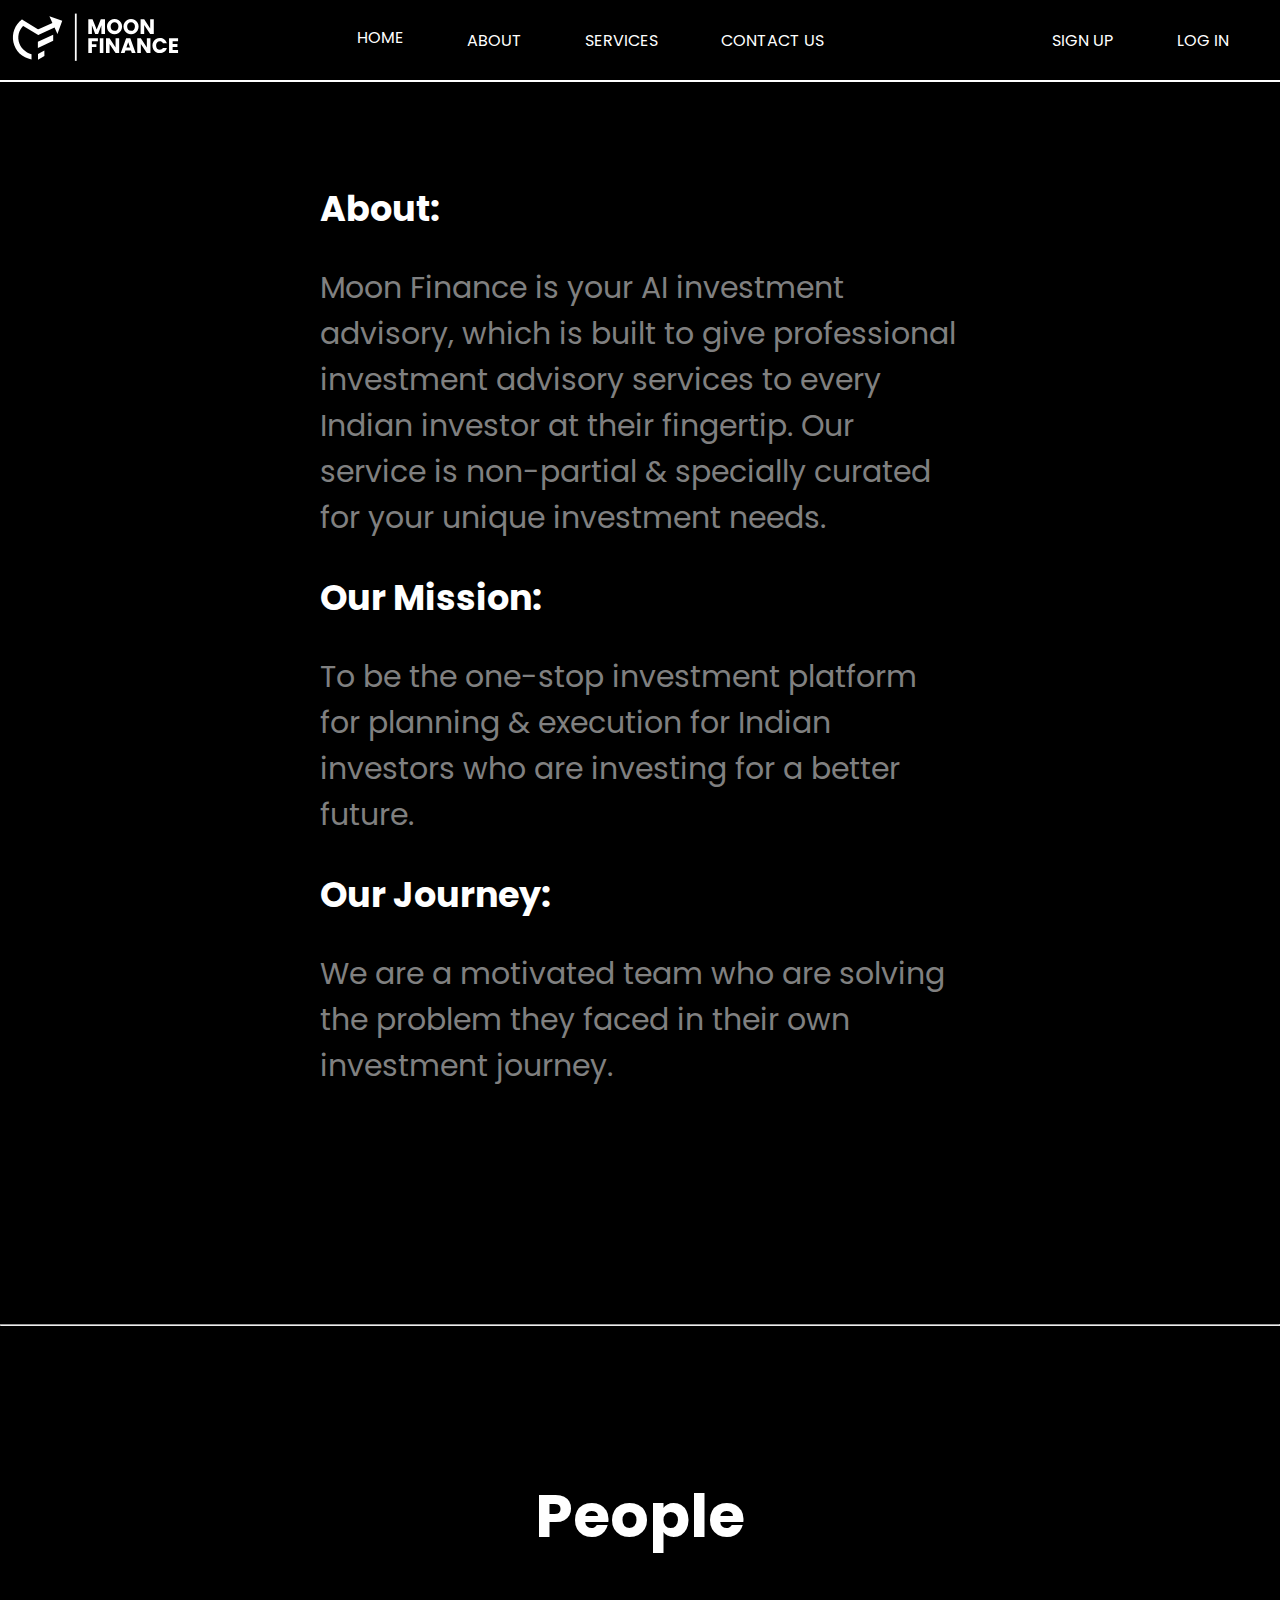
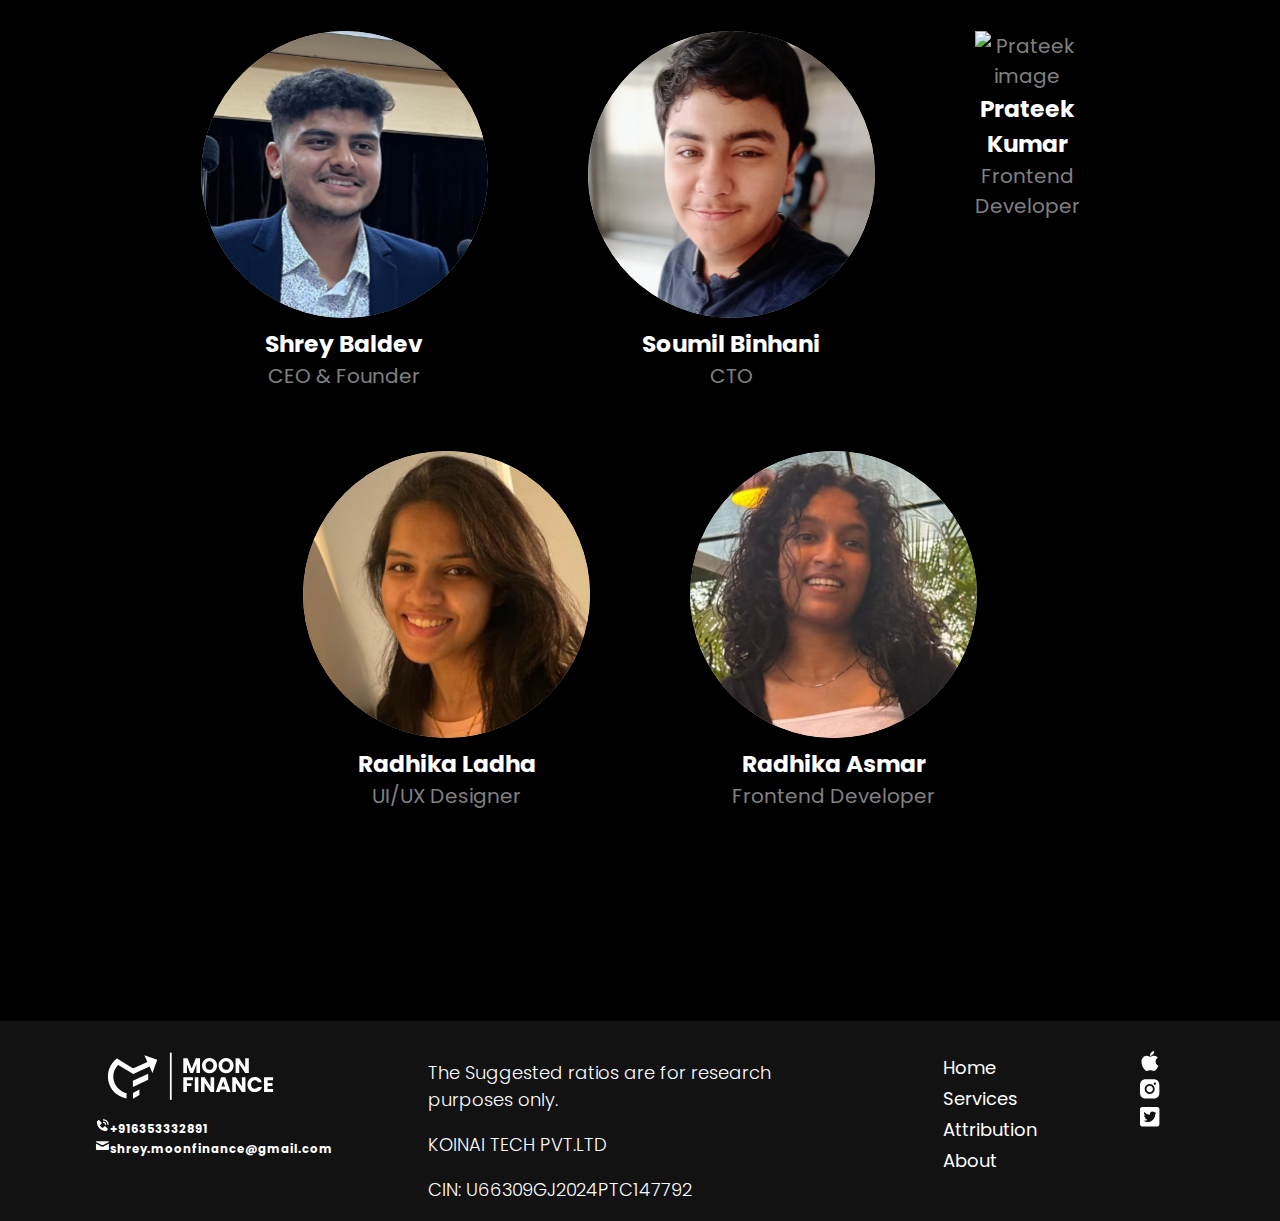
==== commit ab8af7c2: "resolved conflicts" ====
--- a/aboutus.html
+++ b/aboutus.html
@@ -80,36 +80,43 @@
         <div class="footer">
           <div class="first">
             <a href="#"><img src="./images/Frame 148.svg" alt="Moon Finance Logo"></a>
-            <h3>+919367754427</h3>
-            <h3>anaajose09@gmail.com</h3>
+            <h3><img src="images/phone.png" style="height: 15px; width: 15px;">+916353332891</h3>
+            <h3><img src="images/mail.svg" style="height: 15px; width: 15px;">shrey.moonfinance@gmail.com</h3>
           </div>
           <div class="second">
-            <a>Lorem ipsum dolor sit amet consectetur. Et eu eget dolor rhoncus pellentesque mauris.dolor sit amet consectetu</a>
+            <p>The Suggested ratios are for research purposes only.</p><p>KOINAI TECH PVT.LTD</p> 
+            <p>CIN: U66309GJ2024PTC147792</p>
           </div>
           <div class="third">
             <table>
                 <tr>
-                    <th>
+                    <td>
                         Home
-                    </th>
+                    </td>
                 </tr>
                 <tr>
-                    <th>
+                    <td>
                         Services
-                    </th>
+                    </td>
                 </tr>
                 <tr>
-                    <th> 
-                        Attribute
-                    </th>
+                    <td> 
+                        Attribution
+                    </td>
                 </tr>
                 <tr>
-                    <th>
+                    <td>
                         About
-                    </th>
+                    </td>
                 </tr>
+            </table>
           </div>
-          </div></table>
+          <div class="fourth">
+            <a href="#"><img src="./images/Vector.svg" alt="linkedin" style="height: 20px; width: 20px;"></a>
+            <a href="#"><img src="./images/insta.svg" alt="instagram" style="height: 20px; width: 20px;"></a>
+            <a href="#"><img src="./images/x.svg" alt="x" style="height: 20px; width: 20px;"></a>
+          </div>
+          </div>
       </footer>
 </body>
 </html>--- a/index.css
+++ b/index.css
@@ -1,418 +1,441 @@
-html {
-  background-color: black;
-  color: white;
-  font-size: 62.5%;
-  font-family: "Poppins";
-}
-body {
-  margin: 0;
-  font-family: "Poppins";
-  --space-animation-time: 40s;
-  --moon-animation-time: 20s;
-}
-header {
-  display: flex;
-  justify-content: space-between;
-  align-items: center;
-  border-bottom: 2px solid white;
-  height: 80px;
-}
-
-nav {
-  margin: 4em;
-}
-nav ul {
-  list-style-type: none;
-  display: flex;
-  gap: 4.1rem;
-  padding-left: 0;
-}
-nav ul li a {
-  text-decoration: none;
-  color: white;
-  text-transform: uppercase;
-  font-size: 1.6rem;
-  position: static;
-}
-nav ul li a:hover {
-  border: 1px solid white;
-  border-radius: 9px;
-  padding: 13px;
-}
-.main {
-  background-image: url("images/night.png");
-  background-repeat: no-repeat;
-  background-position: 0 0;
-}
-
-.main h1 {
-  display: flex;
-  justify-content: left;
-  height: 300px;
-  margin-left: 0px;
-  font-size: 100px;
-  margin-bottom: none;
-  margin-bottom: 0px;
-  cursor: default;
-}
-.main h2 {
-  display: flex;
-  justify-content: left;
-  font-size: 40px;
-  margin-left: 0px;
-  margin-top: 0px;
-  font-weight: 500;
-  cursor: default;
-}
-.main .start_investing {
-  display: flex;
-  justify-content: left;
-  color: white;
-  text-decoration: none;
-  width: 310px;
-  font-size: 39.38px;
-  border: 2px solid white;
-  background-color: #0455bf;
-  padding: 10px 25px 10px 25px;
-  margin-left: 0px;
-  border-radius: 10px;
-  height: 64.667px;
-  width: 332px;
-}
-
-
-
-.form_main {
-  margin-top: 100px;
-  margin-bottom: 200px;
-  margin-left: 200px;
-  margin-right: 200px;
-}
-.form_main a {
-  color: white;
-  text-decoration: none;
-  font-size: 26px;
-  background-color: #1f7ae0;
-  padding-left: 15px;
-  padding-right: 15px;
-  padding-top: 5px;
-  padding-bottom: 5px;
-  border-radius: 15px;
-}
-.form_main p {
-  font-size: 24.36px;
-}
-.form_main h1 {
-  font-size: 43px;
-}
-.form_main .form_buttons {
-  display: flex;
-  justify-content: flex-start;
-  align-items: center;
-  font-size: 26px;
-}
-.form_main button {
-  font-size: 23px;
-  margin-right: 30px;
-  height: 162px;
-  width: 162px;
-  border-radius: 20px;
-  border-style: none;
-  -webkit-border-radius: 20px;
-  -moz-border-radius: 20px;
-  -ms-border-radius: 20px;
-  -o-border-radius: 20px;
-  color: white;
-  background-color: #939393;
-  margin-bottom: 100px;
-}
-.form_main button:hover{
-  background-color: #696969;
-  border: 1px solid #ffffff;
-}
-
-.form_main .form_active {
-  margin-top: 100px;
-  display: flex;
-  justify-content: space-between;
-}
-.main_ani {
-  display: flex;
-  justify-content: center;
-}
-.main_2 {
-  display: flex;
-  justify-content: space-between;
-  align-items: center;
-  background-color: rgba(4, 85, 191, 1);
-  margin-top: 200px;
-  padding-top: 100px;
-  padding-bottom: 100px;
-}
-.main_2_text h3 {
-  font-size: 80px;
-  font-weight: bold;
-}
-.main_2 p {
-  font-size: 32px;
-}
-.main_2_text {
-  width: 800px;
-  margin-right: 25px;
-  margin-left: 47px;
-  margin-bottom: 100px;
-}
-.main_2_img {
-  margin-right: 61px;
-}
-.main_3 {
-  align-items: center;
-  background-color: black;
-  color: white;
-  height: 460px;
-}
-.main_2_img {
-  display: flex;
-  justify-content: space-evenly;
-  margin: 30px;
-}
-.main_3_text h3 {
-  font-size: 60px;
-  font-weight: bold;
-  text-align: center;
-}
-.main_3_text {
-  width: 800px;
-  margin-right: 25px;
-  margin-left: 250px;
-  margin-bottom: 100px;
-}
-.main_3 img {
-  margin-left: 85px;
-}
-.faq {
-  padding: 10px 12%;
-  text-align: center;
-  font-size: 18px;
-  background-color: white;
-  color: #1b1b1b;
-}
-
-.faq h2 {
-  font-weight: 500;
-  font-size: 40px;
-  margin-top: 25px;
-  margin-left: 135px;
-  margin-bottom: 0px;
-}
-.faq h1 {
-  font-size: 45px;
-  margin-left: 135px;
-  height: 26px;
-  margin-top: 0px;
-}
-
-.accordion {
-  margin: 60px auto;
-  width: 100%;
-  max-width: 750px;
-}
-
-.accordion li {
-  list-style: none;
-  width: 100%;
-  padding: 5px;
-}
-
-.accordion li label {
-  display: flex;
-  align-items: center;
-  padding: 20px;
-  font-size: 18px;
-  font-weight: 500;
-  background: white;
-  margin-bottom: 2px;
-  cursor: pointer;
-  position: relative;
-  border-style: solid;
-  border-width: 2px;
-}
-
-label::after {
-  content: "+";
-  font-size: 34px;
-  position: absolute;
-  right: 20px;
-  transition: transform 0.5s;
-}
-
-input[type="radio"] {
-  display: none;
-}
-
-.accordion .content {
-  border: 2px black;
-  background: white;
-  text-align: left;
-  padding: 0 20px;
-  max-height: 0;
-  overflow: hidden;
-  transition: max-height 0s, padding 0.5s;
-}
-
-.accordion input[type="radio"]:checked + label + .content {
-  max-height: 600px;
-  padding: 30px 20px;
-}
-
-.accordion input[type="radio"]:checked + label::after {
-  transform: rotate(135deg);
-}
-
-.faq small {
-  font-size: 13px;
-}
-
-.main_5 {
-  display: flex;
-  justify-content: center;
-  align-items: center;
-  margin-bottom: 100px;
-  background-color: black;
-}
-.main_5_img {
-  margin-right: 30px;
-  margin-left: 500px;
-  margin-top: 100px;
-}
-.main_5_text {
-  margin-top: 100px;
-  margin-left: 30px;
-  margin-right: 450px;
-}
-.main_5_text h3 {
-  font-size: 56px;
-}
-.main_5_text button {
-  font-size: 22px;
-  padding-left: 10px;
-  padding-right: 10px;
-  padding-top: 7px;
-  padding-bottom: 7px;
-  border-radius: 10px;
-  border-style: none;
-  background-color: #1f7ae0;
-}
-.main_dash {
-  margin-top: 150px;
-  font-size: 500%;
-  text-align: center;
-}
-.main_dash h2 {
-  border: solid;
-  border-width: 1px;
-  border-color: white;
-  border-radius: 50%;
-  margin-left: 700px;
-  margin-right: 700px;
-  padding-top: 50px;
-}
-.main_dash button {
-  display: block;
-  margin-left: auto;
-  margin-right: auto;
-  margin-top: 80px;
-  font-size: 50px;
-}
-.start_investing {
-  margin-top: 100px;
-  border: 2px solid white;
-  background-color: white;
-  background-color: rgba(151, 148, 148, 0.2);
-  padding: 10px 25px 10px 25px;
-  margin-left: 650px;
-  margin-right: 650px;
-  border-radius: 10px;
-}
-footer {
-  background-color: #504e4e;
-}
-
-.footer {
-  display: flex;
-  height: 200px;
-  justify-content: space-evenly;
-  margin-right: -50px;
-}
-.first {
-  margin-top: 20px;
-  margin-left: -75px;
-}
-.second {
-  margin-top: 20px;
-  margin-left: -75px;
-  font-weight: 300;
-  font-size: large;
-  width: 430px;
-}
-.third {
-  margin-left: -89px;
-  margin-right: -70px;
-  margin-top: 30px;
-  list-style: none;
-  font-weight: 300;
-  font-size: large;
-  text-align: left;
-}
-.fourth {
-  margin-top: 30px;
-  display: flex;
-  flex-direction: column;
-}
-.fourth img {
-  margin-bottom: 3px;
-}
-
-.aboutus_main {
-  padding-top: 100px;
-  padding-bottom: 200px;
-  color: grey;
-  margin: auto;
-  width: 50%;
-  font-size: 3rem;
-}
-.aboutus_main h3 {
-  font-weight: bold;
-  color: white;
-}
-.aboutus_people {
-  padding-top: 100px;
-  padding-bottom: 200px;
-  color: grey;
-  margin: auto;
-  width: 50%;
-  font-size: 2rem;
-  display: block;
-  justify-content: center;
-}
-.aboutus_people_first {
-  display: flex;
-  justify-content: center;
-  margin-top: 7rem;
-}
-.aboutus_people_second {
-  display: flex;
-  justify-content: center;
-  margin-top: 5rem;
-}
-.aboutus_people_individual {
-  margin: 0rem 5rem 1rem 5rem;
-  text-align: center;
-}
-.aboutus_people_individual p,
-h3 {
-  margin: 0px;
-}
-.aboutus_people_individual h3 {
-  color: white;
-}
+html {
+  background-color: black;
+  color: white;
+  font-size: 62.5%;
+  font-family: "Poppins";
+}
+body {
+  margin: 0;
+  font-family: "Poppins";
+  --space-animation-time: 40s;
+  --moon-animation-time: 20s;
+}
+header {
+  display: flex;
+  justify-content: space-between;
+  align-items: center;
+  border-bottom: 2px solid white;
+  height: 80px;
+}
+
+nav {
+  margin: 4em;
+}
+nav ul {
+  list-style-type: none;
+  display: flex;
+  gap: 4.1rem;
+  padding-left: 0;
+  align-items: center;
+}
+
+nav ul li {
+  width: auto; 
+}
+
+nav ul li a {
+  text-decoration: none;
+  color: white;
+  text-transform: uppercase;
+  font-size: 1.6rem;
+  position: relative;
+  display: inline-block;
+  padding: 10px;
+  border: 1px solid transparent; 
+  border-radius: 9px;
+}
+
+nav ul li a:hover {
+  border-color: white; 
+}
+
+
+.active_first {
+  padding-bottom: 15px; 
+}
+
+.main {
+  background-image: url("images/night.png");
+  background-repeat: no-repeat;
+  background-position: 0 0;
+}
+
+.main h1 {
+  display: flex;
+  justify-content: left;
+  height: 300px;
+  margin-left: 0px;
+  font-size: 100px;
+  margin-bottom: none;
+  margin-bottom: 0px;
+  cursor: default;
+}
+.main h2 {
+  display: flex;
+  justify-content: left;
+  font-size: 40px;
+  margin-left: 0px;
+  margin-top: 0px;
+  font-weight: 500;
+  cursor: default;
+}
+.main .start_investing {
+  display: flex;
+  justify-content: left;
+  color: white;
+  text-decoration: none;
+  width: 310px;
+  font-size: 39.38px;
+  border: 2px solid white;
+  background-color: rgb(68, 68, 68);
+  padding: 10px 25px 10px 25px;
+  margin-left: 0px;
+  border-radius: 10px;
+  height: 64.667px;
+  width: 332px;
+  margin-top: 50px;
+}
+
+.form_main {
+  margin-top: 100px;
+  margin-bottom: 200px;
+  margin-left: 200px;
+  margin-right: 200px;
+}
+.form_main a {
+  color: white;
+  text-decoration: none;
+  font-size: 26px;
+  background-color: #1f7ae0;
+  padding-left: 15px;
+  padding-right: 15px;
+  padding-top: 5px;
+  padding-bottom: 5px;
+  border-radius: 15px;
+}
+.form_main p {
+  font-size: 24.36px;
+}
+.form_main h1 {
+  font-size: 43px;
+}
+.form_main .form_buttons {
+  display: flex;
+  justify-content: flex-start;
+  align-items: center;
+  font-size: 26px;
+}
+.form_main button {
+  font-size: 23px;
+  margin-right: 30px;
+  height: 162px;
+  width: 162px;
+  border-radius: 20px;
+  border-style: none;
+  -webkit-border-radius: 20px;
+  -moz-border-radius: 20px;
+  -ms-border-radius: 20px;
+  -o-border-radius: 20px;
+  color: white;
+  background-color: #939393;
+  margin-bottom: 100px;
+}
+.form_main button:hover{
+  background-color: #696969;
+  border: 1px solid #ffffff;
+}
+
+.form_main button:focus{
+  background-color: rgba(4, 85, 191, 1);
+}
+
+.form_main .form_active {
+  margin-top: 100px;
+  display: flex;
+  justify-content: space-between;
+}
+.main_ani {
+  display: flex;
+  justify-content: center;
+}
+.main_2 {
+  display: flex;
+  justify-content: space-between;
+  align-items: center;
+  background-color: rgba(4, 85, 191, 1);
+  margin-top: 200px;
+  padding-top: 100px;
+  padding-bottom: 100px;
+}
+.main_2_text h3 {
+  font-size: 80px;
+  font-weight: bold;
+}
+.main_2 p {
+  font-size: 32px;
+}
+.main_2_text {
+  width: 800px;
+  margin-right: 25px;
+  margin-left: 47px;
+  margin-bottom: 100px;
+}
+.main_2_img {
+  margin-right: 61px;
+}
+.main_3 {
+  align-items: center;
+  background-color: black;
+  color: white;
+  height: 460px;
+}
+.main_2_img {
+  display: flex;
+  justify-content: space-evenly;
+  margin: 30px;
+}
+.main_3_text h3 {
+  font-size: 60px;
+  font-weight: bold;
+  text-align: center;
+}
+.main_3_text {
+  width: 800px;
+  margin-right: 25px;
+  margin-left: 250px;
+  margin-bottom: 100px;
+}
+.main_3 img {
+  margin-left: 85px;
+}
+.faq {
+  padding: 10px 12%;
+  text-align: center;
+  font-size: 18px;
+  background-color: white;
+  color: #1b1b1b;
+}
+
+.faq h2 {
+  font-weight: 500;
+  font-size: 40px;
+  margin-top: 25px;
+  margin-left: 135px;
+  margin-bottom: 0px;
+}
+.faq h1 {
+  font-size: 45px;
+  margin-left: 135px;
+  height: 26px;
+  margin-top: 0px;
+}
+
+.accordion {
+  margin: 60px auto;
+  width: 100%;
+  max-width: 750px;
+}
+
+.accordion li {
+  list-style: none;
+  width: 100%;
+  padding: 5px;
+}
+
+.accordion li label {
+  display: flex;
+  align-items: center;
+  padding: 20px;
+  font-size: 18px;
+  font-weight: 500;
+  background: white;
+  margin-bottom: 2px;
+  cursor: pointer;
+  position: relative;
+  border-style: solid;
+  border-width: 2px;
+}
+
+label::after {
+  content: "+";
+  font-size: 34px;
+  position: absolute;
+  right: 20px;
+  transition: transform 0.5s;
+}
+
+
+
+input[type="checkbox"] {
+  display: none;
+}
+
+.accordion .content {
+  border: 2px black;
+  background: white;
+  text-align: left;
+  padding: 0 20px;
+  max-height: 0;
+  overflow: hidden;
+  transition: max-height 0s, padding 0.5s;
+}
+
+.accordion input[type="checkbox"]:checked + label + .content {
+  max-height: 600px;
+  padding: 30px 20px;
+}
+
+.accordion input[type="checkbox"]:checked + label::after {
+  transform: rotate(135deg);
+}
+
+
+.faq small {
+  font-size: 13px;
+}
+
+.main_5 {
+  display: flex;
+  justify-content: center;
+  align-items: center;
+  margin-bottom: 100px;
+  background-color: black;
+}
+.main_5_img {
+  margin-right: 30px;
+  margin-left: 500px;
+  margin-top: 100px;
+}
+.main_5_text {
+  margin-top: 100px;
+  margin-left: 30px;
+  margin-right: 450px;
+}
+.main_5_text h3 {
+  font-size: 56px;
+}
+.main_5_text button {
+  font-size: 22px;
+  padding-left: 10px;
+  padding-right: 10px;
+  padding-top: 7px;
+  padding-bottom: 7px;
+  border-radius: 10px;
+  border-style: none;
+  background-color: #1f7ae0;
+}
+.main_dash {
+  margin-top: 150px;
+  font-size: 500%;
+  text-align: center;
+}
+.main_dash h2 {
+  border: solid;
+  border-width: 1px;
+  border-color: white;
+  border-radius: 50%;
+  margin-left: 700px;
+  margin-right: 700px;
+  padding-top: 50px;
+}
+.main_dash button {
+  display: block;
+  margin-left: auto;
+  margin-right: auto;
+  margin-top: 80px;
+  font-size: 50px;
+}
+.start_investing {
+  margin-top: 100px;
+  border: 2px solid white;
+  background-color: white;
+  background-color: rgba(151, 148, 148, 0.2);
+  padding: 10px 25px 10px 25px;
+  margin-left: 650px;
+  margin-right: 650px;
+  border-radius: 10px;
+}
+footer {
+  /* background-color: #504e4fe; */
+  background-color: #121212;
+}
+
+.footer {
+  display: flex;
+  height: 200px;
+  justify-content: space-evenly;
+  margin-right: -50px;
+}
+.first {
+  margin-top: 20px;
+  margin-left: -75px;
+}
+.second {
+  margin-top: 20px;
+  margin-left: -75px;
+  font-weight: 300;
+  font-size: large;
+  width: 430px;
+}
+.third {
+  margin-left: -89px;
+  margin-right: -70px;
+  margin-top: 30px;
+  list-style: none;
+  font-weight: 400;
+  font-size: large;
+  text-align: left;
+}
+.fourth {
+  margin-top: 30px;
+  display: flex;
+  flex-direction: column;
+}
+.fourth img {
+  margin-bottom: 3px;
+}
+
+.aboutus_main {
+  padding-top: 100px;
+  padding-bottom: 200px;
+  color: grey;
+  margin: auto;
+  width: 50%;
+  font-size: 3rem;
+}
+.aboutus_main h3 {
+  font-weight: bold;
+  color: white;
+}
+.aboutus_people {
+  padding-top: 100px;
+  padding-bottom: 200px;
+  color: grey;
+  margin: auto;
+  width: 50%;
+  font-size: 2rem;
+  display: block;
+  justify-content: center;
+}
+.aboutus_people_first {
+  display: flex;
+  justify-content: center;
+  margin-top: 7rem;
+}
+.aboutus_people_second {
+  display: flex;
+  justify-content: center;
+  margin-top: 5rem;
+}
+.aboutus_people_individual {
+  margin: 0rem 5rem 1rem 5rem;
+  text-align: center;
+}
+.aboutus_people_individual p,
+h3 {
+  margin: 0px;
+}
+.aboutus_people_individual h3 {
+  color: white;
+}
+
--- a/dashboard.css
+++ b/dashboard.css
@@ -1,68 +1,44 @@
-.container {
-    display: inline-block;
-    cursor: pointer;
-    margin-left: 25px;
-  }
-  
-  .bar1, .bar2, .bar3 {
-    width: 35px;
-    height: 5px;
-    background-color: #333;
-    margin: 6px 0;
-    transition: 0.4s;
-  }
-  
+html{
+    background-color: black;
+  color: white;
+  font-size: 62.5%;
+  font-family: "Poppins";
+  margin: 0;
+}
+.dashboard_main{
+    display: flex;
+    justify-content: space-between;
+    margin-left: 5vh;
+    margin-right: 5vh;
+    font-size: 2rem;
+    margin-top: 10rem;
+}
+.dashboard_left{
+ float: right;
+ width: 55%;
+ display: grid;
+ place-content: center;
+}
+.dashboard_right{
+    float: left;
+    width: 40%;
+    display: grid;
+    place-content: center;
+    grid-template-columns: 30rem;
+    text-align: center;
+}
+.dashboard_right button{
+    height: 25%;
+    width: 63%;
+    margin-top: 20px;
+    font-size: large;
+    border-style: none;
+    border-radius: 5px;
+    background-color: #0455BF;    
+    -webkit-border-radius: 5px;
+    -moz-border-radius: 5px;
+    -ms-border-radius: 5px;
+    -o-border-radius: 5px;
+    color: white;
+}
 
-  .change .bar1 {
-    transform: translate(0, 11px) rotate(-45deg);
-  }
-  
-
-  .change .bar2 {opacity: 0;}
-  
-
-  .change .bar3 {
-    transform: translate(0, -11px) rotate(45deg);
-  }
-  .sidenav {
-    height: 100%;
-    width: 0;
-    position: fixed;
-    z-index: 1;
-    top: 0;
-    left: 0;
-    background-color: #111;
-    overflow-x: hidden;
-    transition: 0.5s;
-    padding-top: 60px;
-  }
-  
-  .sidenav a {
-    padding: 8px 8px 8px 32px;
-    text-decoration: none;
-    font-size: 25px;
-    color: #818181;
-    display: block;
-    transition: 0.3s;
-  }
-  
-  .sidenav a:hover {
-    color: #f1f1f1;
-  }
-  
-  .sidenav .closebtn {
-    position: absolute;
-    top: 0;
-    right: 25px;
-    font-size: 36px;
-    margin-left: 50px;
-  }
-  
-  @media screen and (max-height: 450px) {
-    .sidenav {padding-top: 15px;}
-    .sidenav a {font-size: 18px;}
-  }
-.mychart{
-  width: 50%;
-  height: 50%;
-}